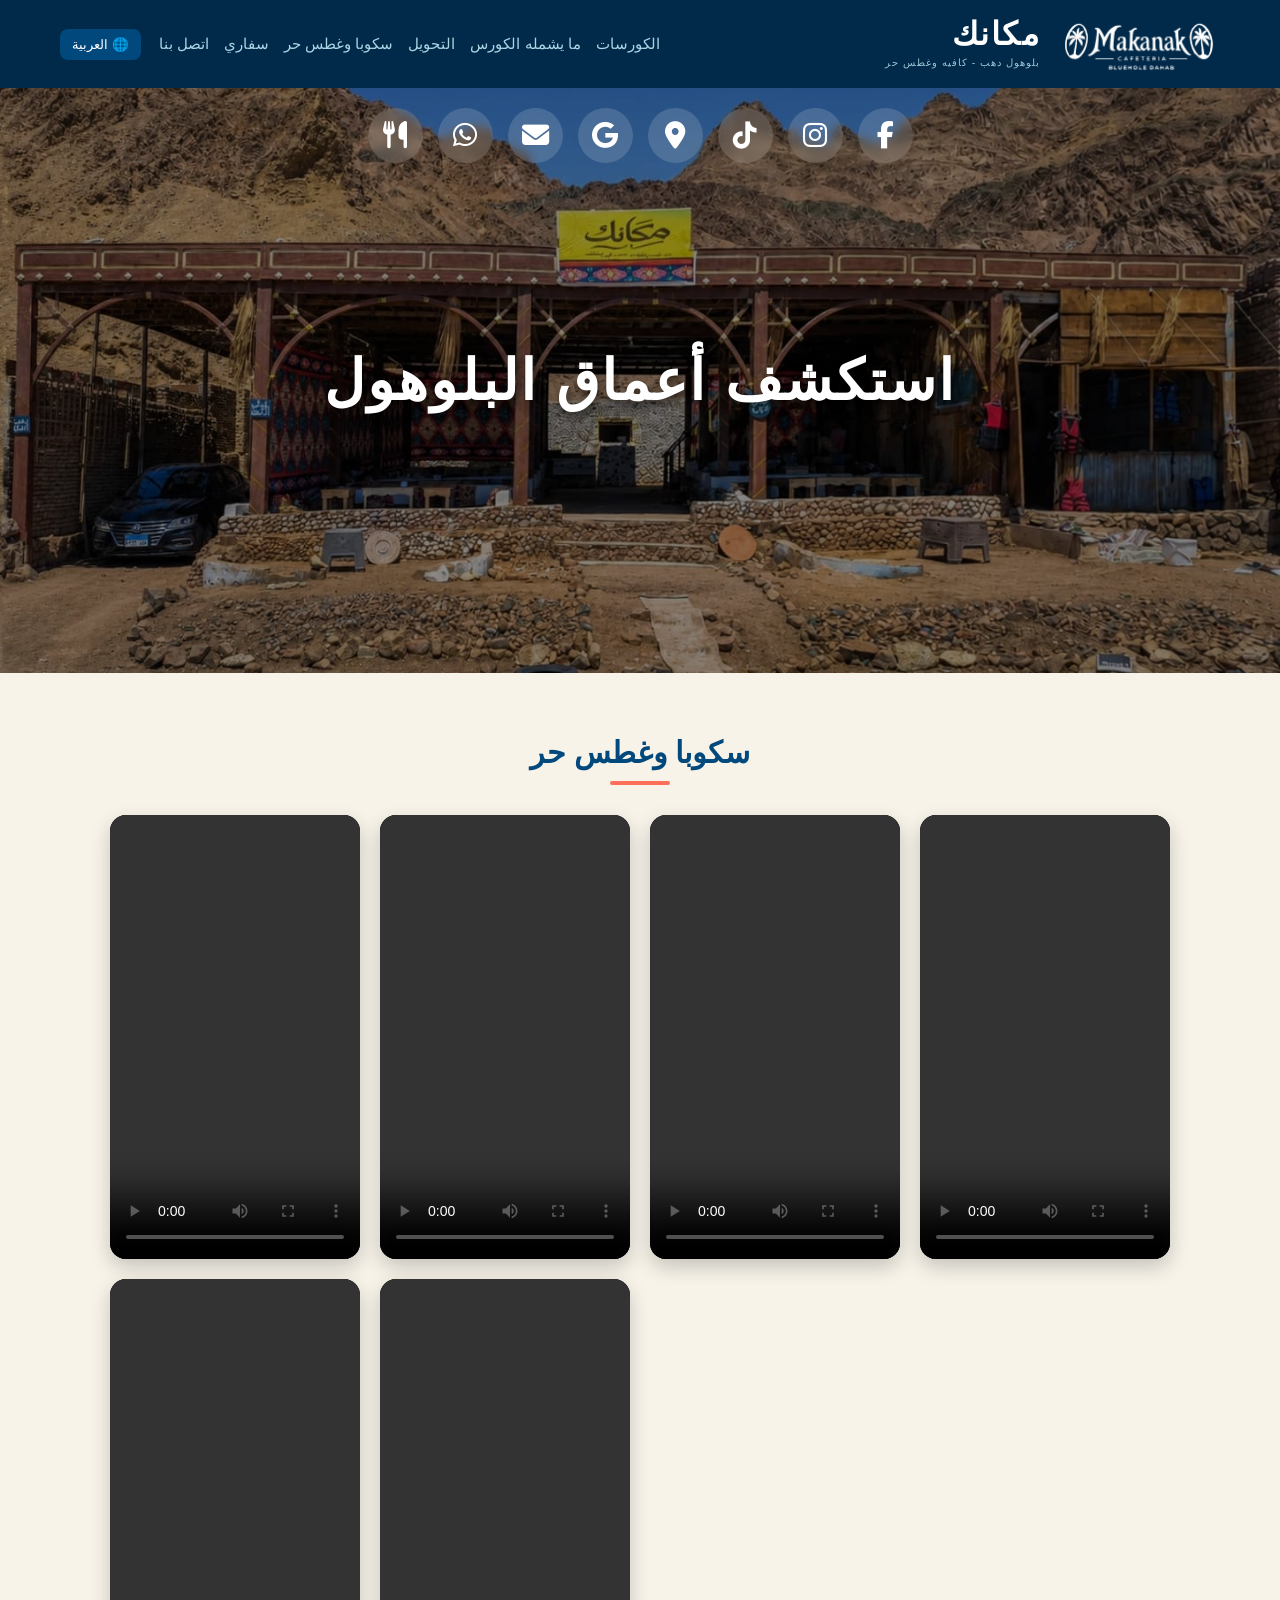
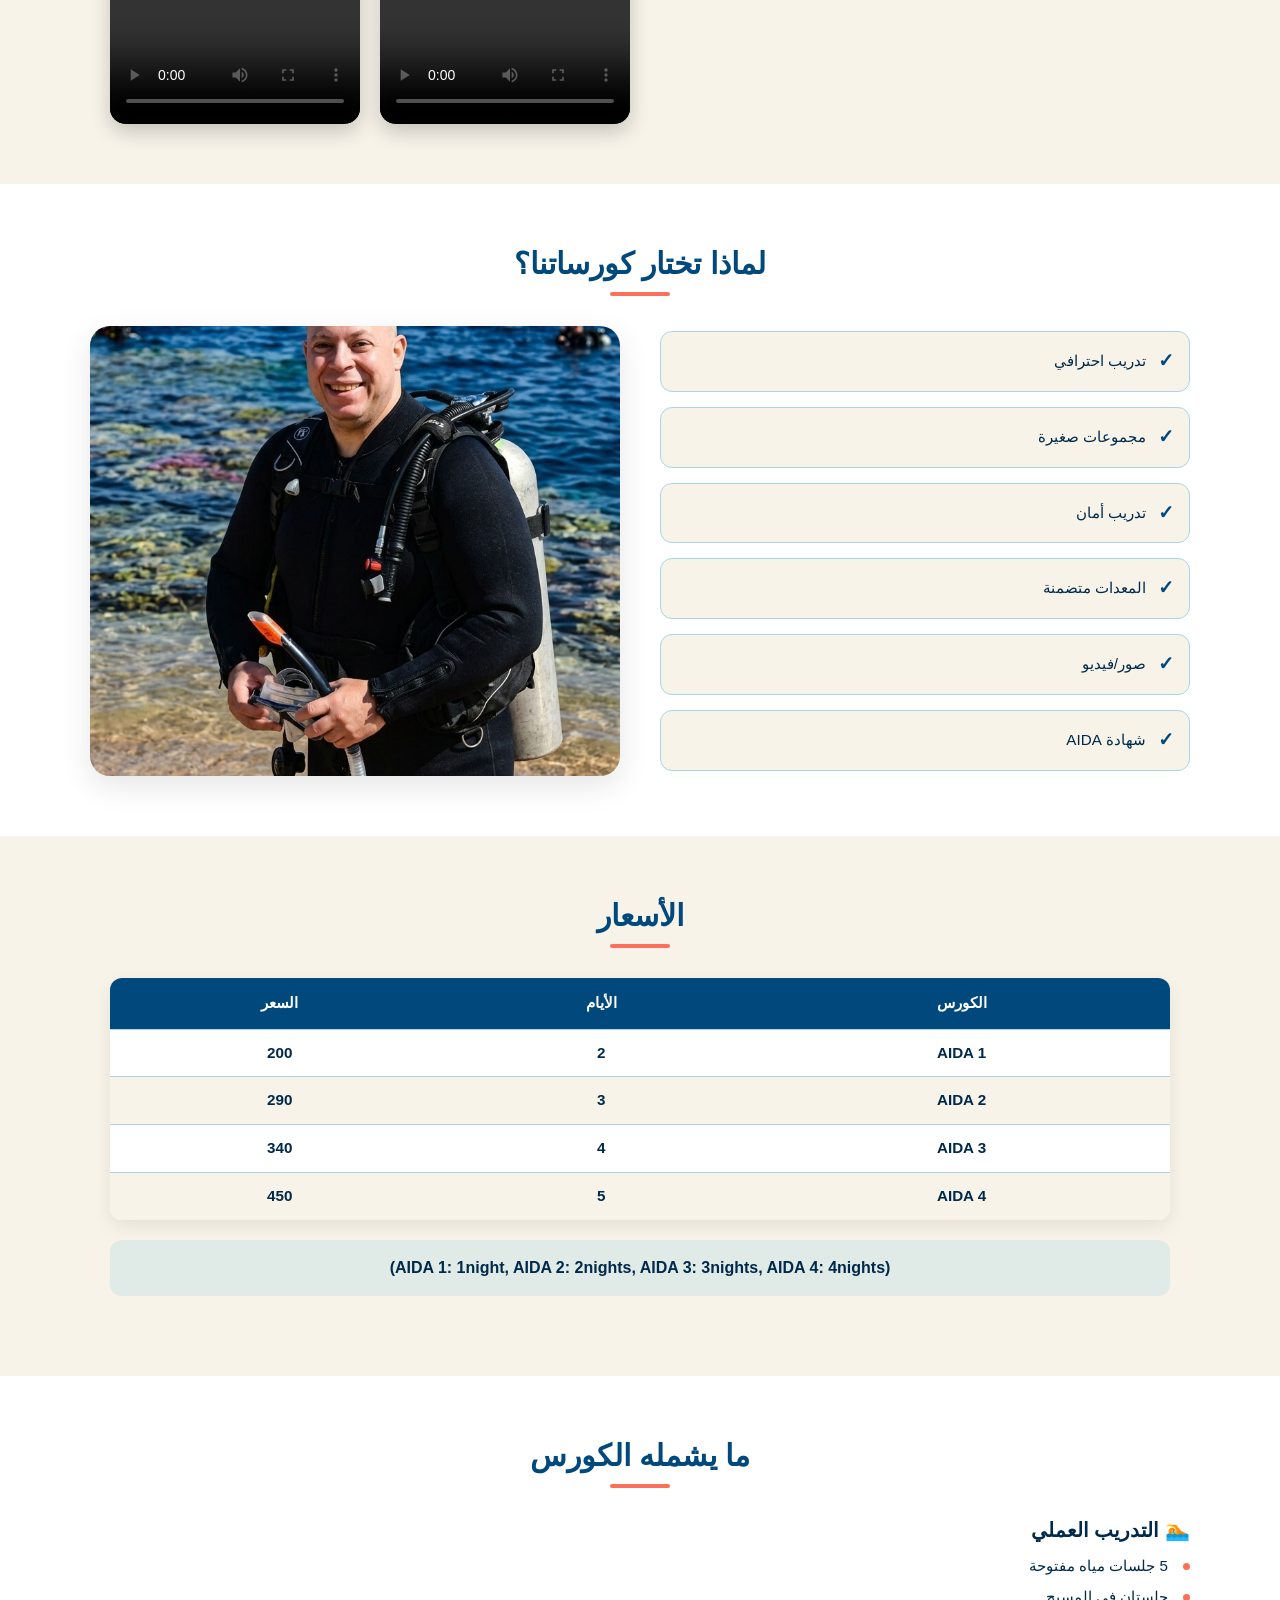
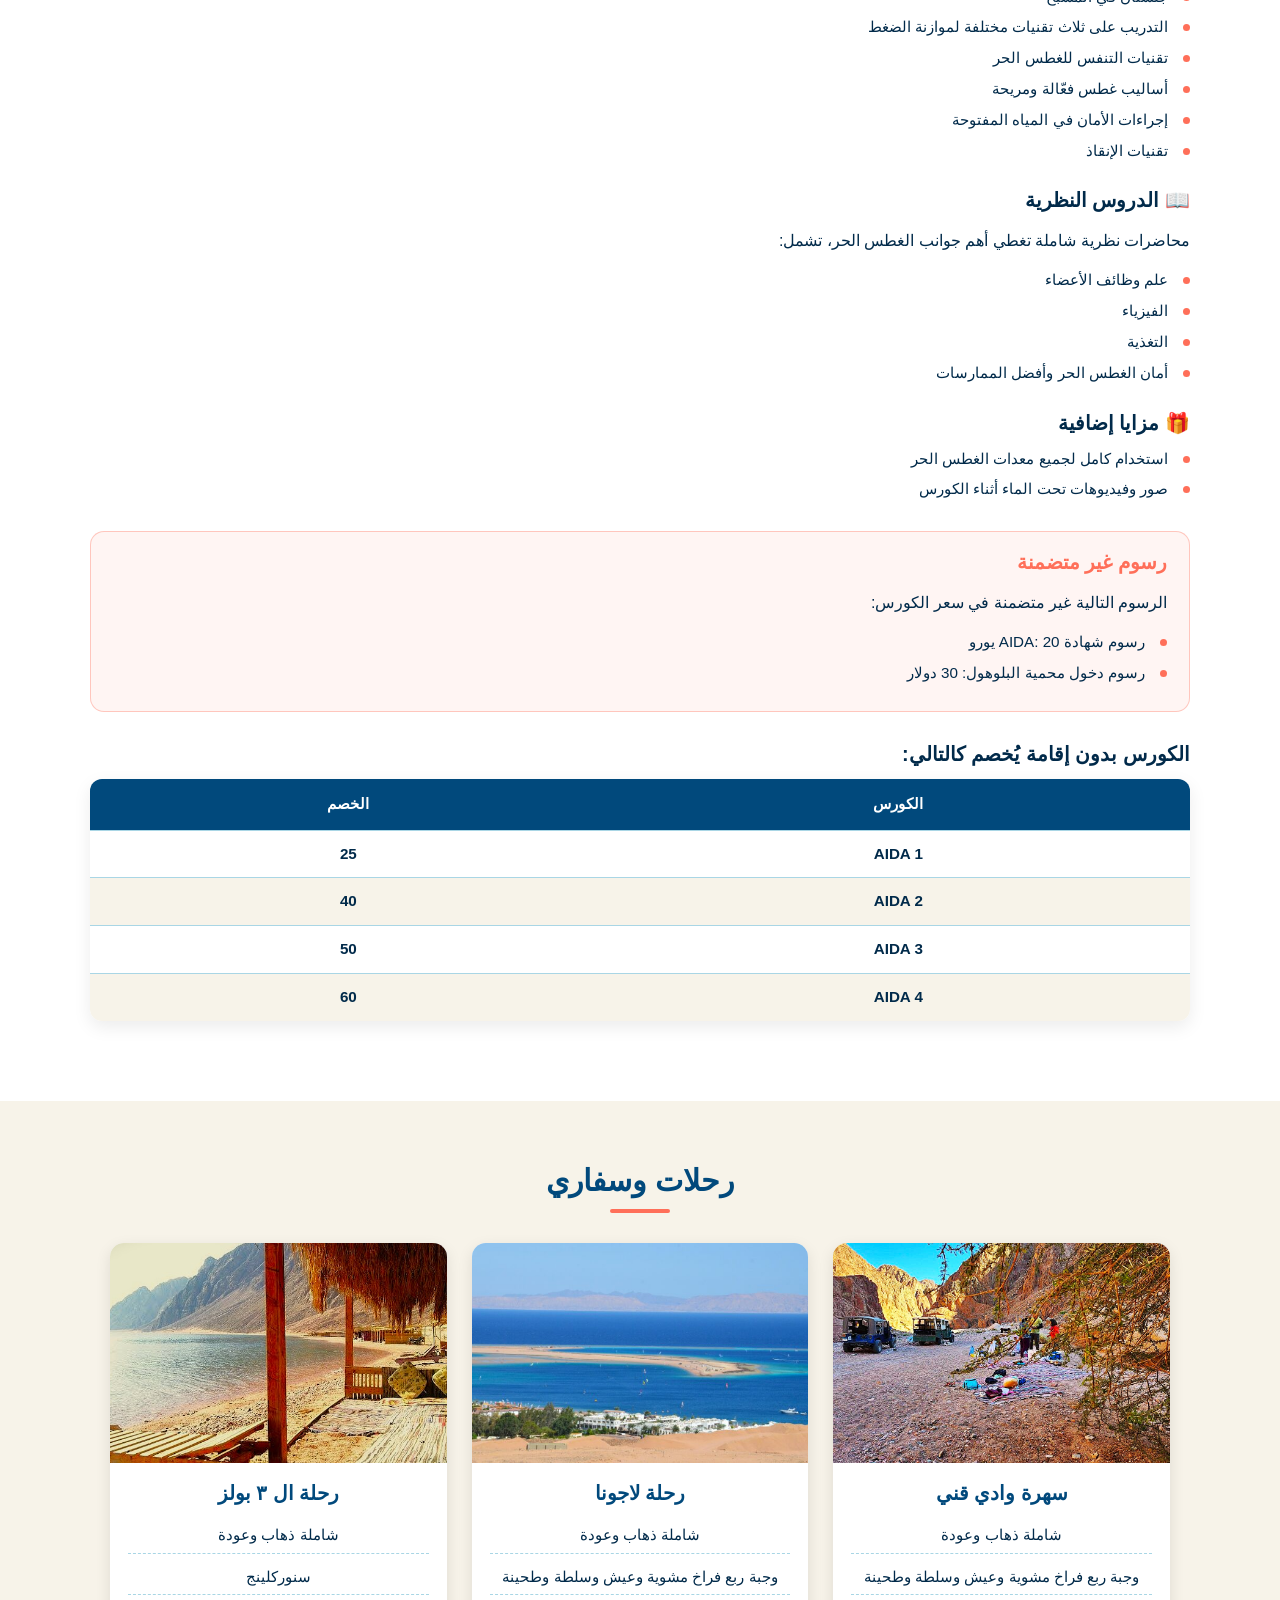
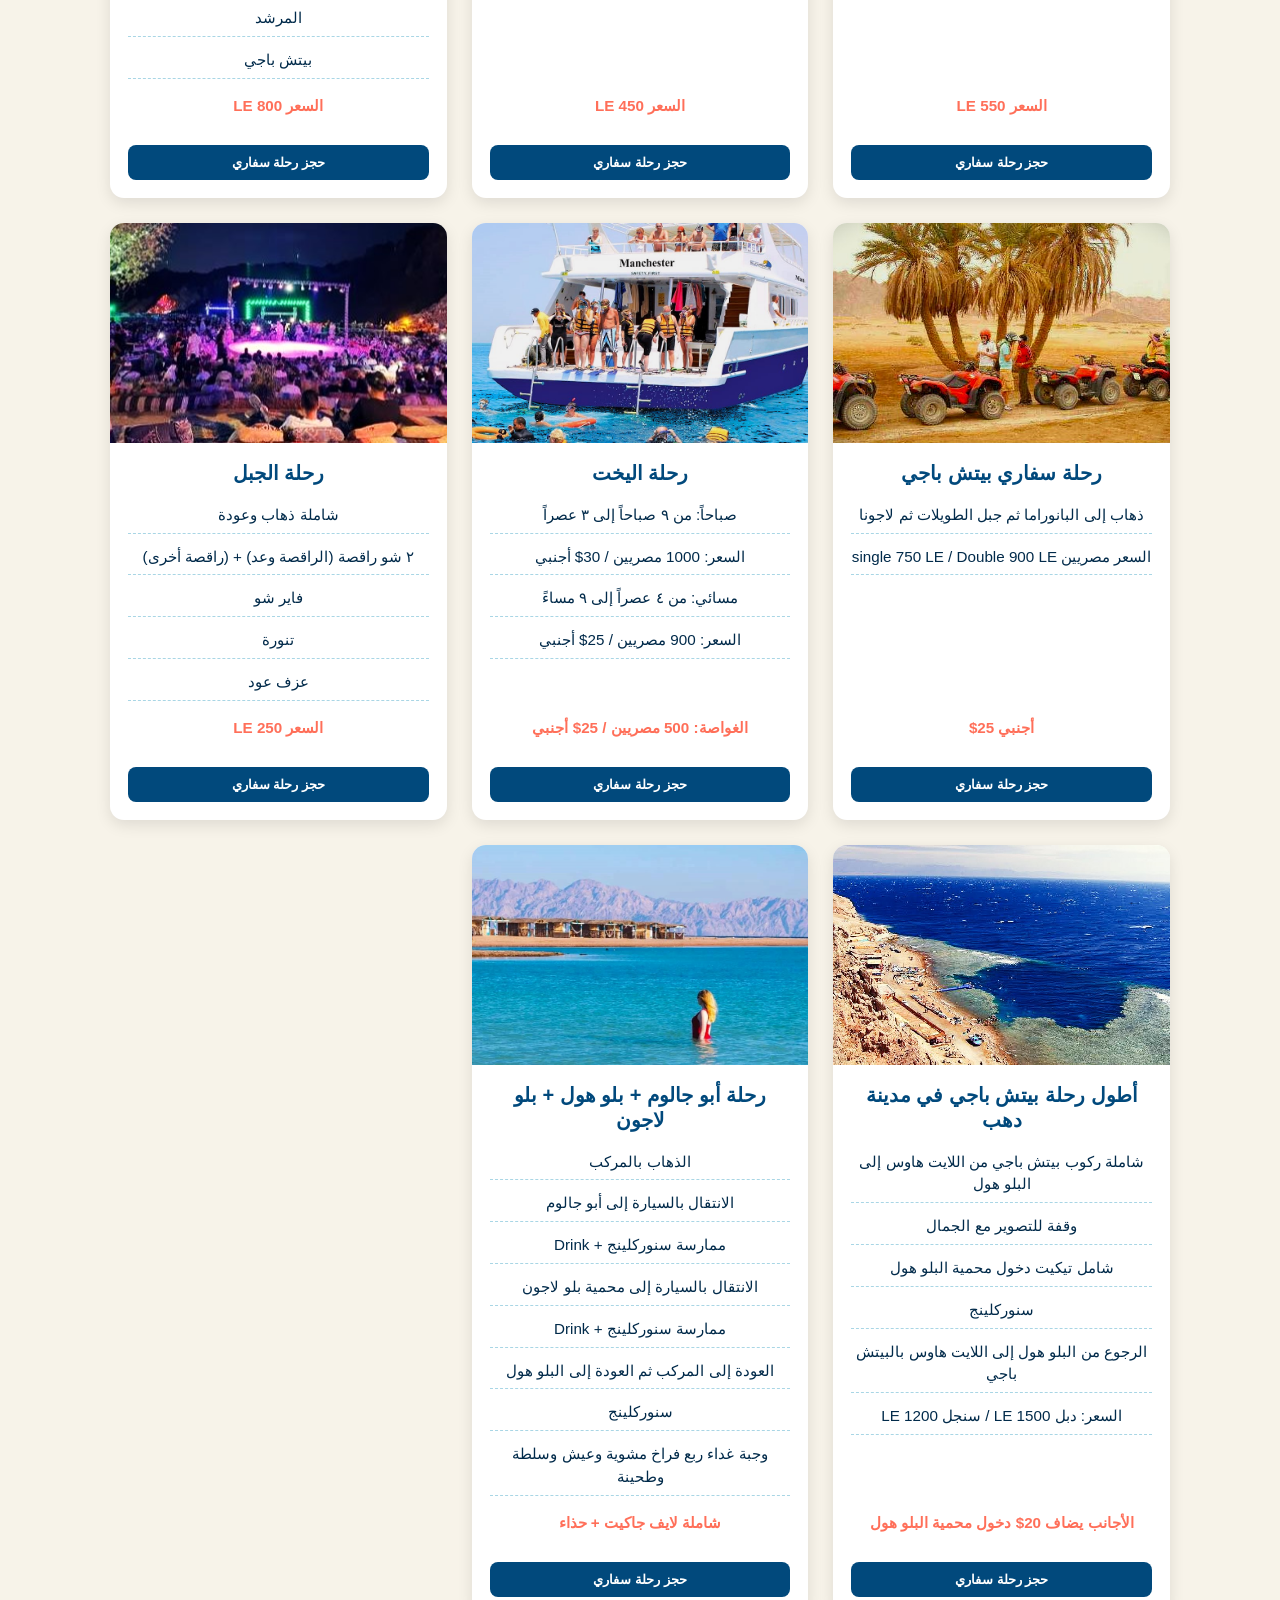
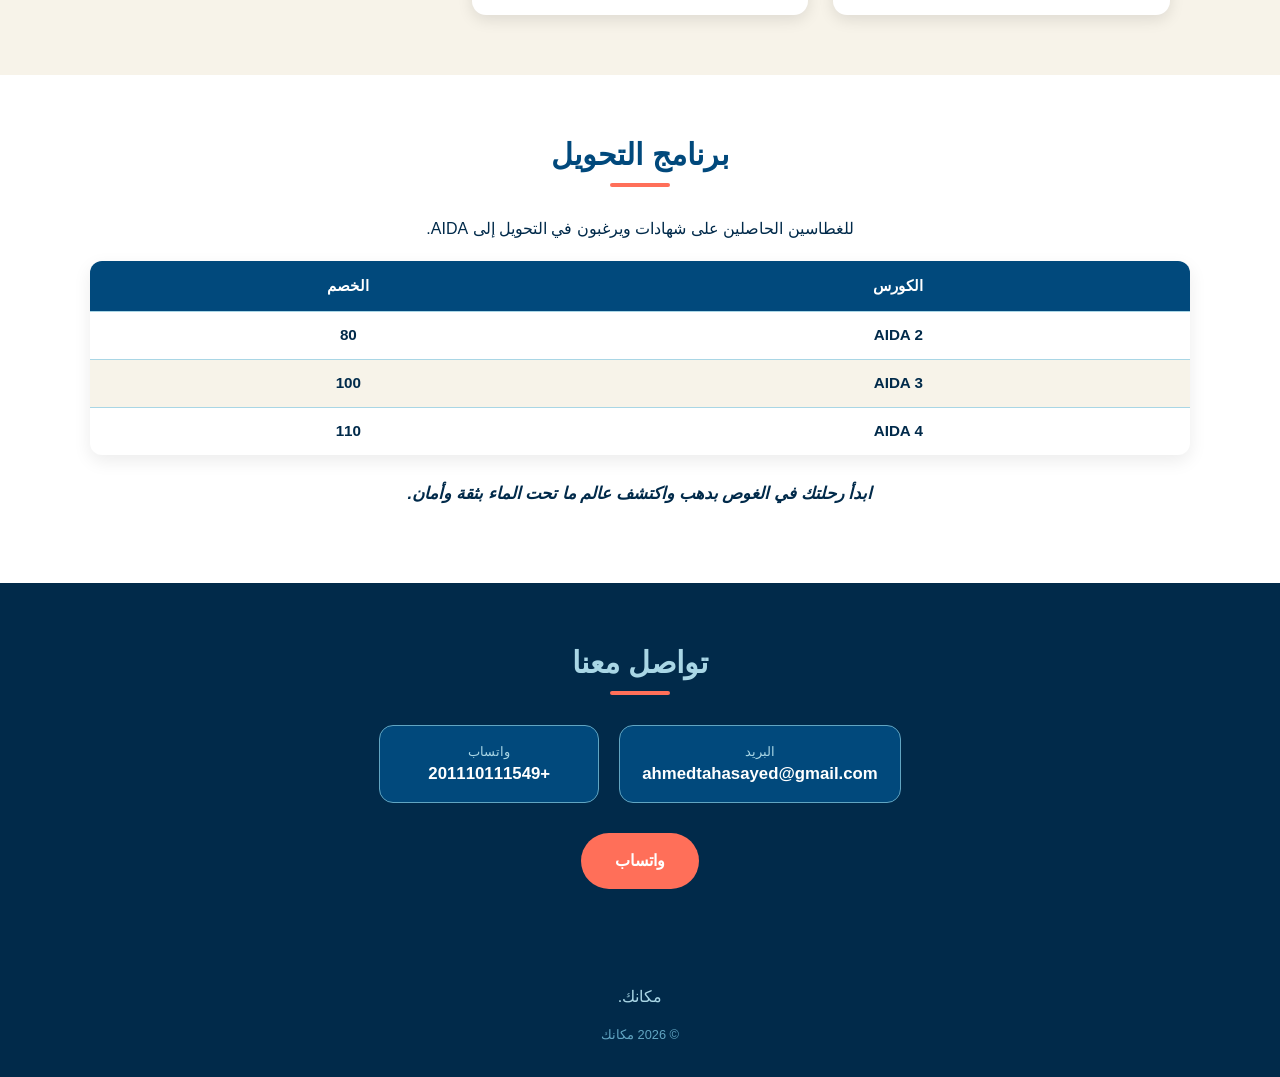
==== ar.html @ e279ab14 "Add files via upload" ====
<!DOCTYPE html>
<html lang="ar" dir="rtl">
<head>
<meta charset="UTF-8">
<meta name="viewport" content="width=device-width, initial-scale=1.0">
<title>مكانك | كورسات الغطس الحر</title>
<meta name="description" content="اكتشف مكانك في دهب: كافيه، مطعم، وكورسات غطس حر احترافية. رحلات سفاري، بلوهول، سنوركلينج، وأفضل الأنشطة في البحر الأحمر.">
<meta name="keywords" content="بلوهول, دهب, سفاري, رحلات, البحر الاحمر, السفر, مصر, البحر, الغوص, الغوص الحر, سنوركلينج, كافيه, مطعم, مكانك, محميه ابو جالوم, بلو لاجون, جبل الطويلات, شرم الشيخ, رحلات بحريه, يخت, محميات دهب, مطاعم دهب, خروجات دهب, السهر في دهب, الانشطه في دهب">
<link rel="canonical" href="https://www.planetdivers.com/ar.html">
<link rel="alternate" hreflang="en" href="https://www.planetdivers.com/index.html"><link rel="alternate" hreflang="ar" href="https://www.planetdivers.com/ar.html"><link rel="alternate" hreflang="ru" href="https://www.planetdivers.com/ru.html"><link rel="alternate" hreflang="it" href="https://www.planetdivers.com/it.html"><link rel="alternate" hreflang="fr" href="https://www.planetdivers.com/fr.html"><link rel="alternate" hreflang="de" href="https://www.planetdivers.com/de.html"><link rel="alternate" hreflang="zh-Hans" href="https://www.planetdivers.com/zh.html"><link rel="alternate" hreflang="es" href="https://www.planetdivers.com/es.html"><link rel="alternate" hreflang="x-default" href="https://www.planetdivers.com/index.html">
<link rel="stylesheet" href="https://cdnjs.cloudflare.com/ajax/libs/font-awesome/6.4.0/css/all.min.css">
<link rel="stylesheet" href="css/style.css">
</head>
<body>

<header class="site-header">
  <div class="header-inner">
    <a href="index.html" class="logo">
      <img src="images/logo-icon.png" alt="Logo" class="logo-icon">
      <div class="logo-text">
        <span class="logo-main">مكانك</span>
        <span class="logo-sub">بلوهول دهب - كافيه وغطس حر</span>
      </div>
    </a>
    <nav class="main-nav"><a href="#courses">الكورسات</a><a href="#includes">ما يشمله الكورس</a><a href="#crossover">التحويل</a><a href="#shorts">سكوبا وغطس حر</a><a href="#safari">سفاري</a><a href="#contact">اتصل بنا</a></nav>
    <div class="lang-switcher"><button class="lang-toggle" aria-label="Language" onclick="document.getElementById('langMenu').classList.toggle('open')">🌐 العربية</button><div class="lang-menu" id="langMenu"><a href="index.html" hreflang="en">English</a><a href="ar.html" class="active" hreflang="ar">العربية</a><a href="ru.html" hreflang="ru">Русский</a><a href="it.html" hreflang="it">Italiano</a><a href="fr.html" hreflang="fr">Français</a><a href="de.html" hreflang="de">Deutsch</a><a href="zh.html" hreflang="zh-Hans">中文</a><a href="es.html" hreflang="es">Español</a></div></div>
    <button class="mobile-toggle" aria-label="Menu" onclick="document.getElementById('mobileNav').classList.toggle('open')">☰</button>
  </div>
  <nav class="mobile-nav" id="mobileNav"><a href="#courses">الكورسات</a><a href="#includes">ما يشمله الكورس</a><a href="#crossover">التحويل</a><a href="#shorts">سكوبا وغطس حر</a><a href="#safari">سفاري</a><a href="#contact">اتصل بنا</a></nav>
</header>

<main>
  <section class="hero" id="home">
    
    <div class="social-hero">
      <a href="https://www.facebook.com/share/1BmH81bbUH/" target="_blank" class="tooltip-container" aria-label="Facebook">
        <i class="fab fa-facebook-f"></i>
        <span class="tooltip-text">فيسبوك</span>
      </a>
      <a href="https://www.instagram.com/atsmiabo?igsh=MXU1aW1ydHN0MGdsdg==" target="_blank" class="tooltip-container" aria-label="Instagram">
        <i class="fab fa-instagram"></i>
        <span class="tooltip-text">إنستجرام</span>
      </a>
      <a href="https://www.tiktok.com/@ahmedtaha5222?_r=1&_t=ZS-9883zJjl3cT" target="_blank" class="tooltip-container" aria-label="TikTok">
        <i class="fab fa-tiktok"></i>
        <span class="tooltip-text">تيك توك</span>
      </a>
      <a href="https://maps.app.goo.gl/YeLti1DH81tJYVQF9?g_st=aw" target="_blank" class="tooltip-container" aria-label="Location">
        <i class="fas fa-map-marker-alt"></i>
        <span class="tooltip-text">الموقع</span>
      </a>
      <a href="https://share.google/L3e6XGfntB44pETMQ" target="_blank" class="tooltip-container" aria-label="Google">
        <i class="fab fa-google"></i>
        <span class="tooltip-text">جوجل</span>
      </a>
      <a href="mailto:ahmedtahasayed@gmail.com" class="tooltip-container" aria-label="Email">
        <i class="fas fa-envelope"></i>
        <span class="tooltip-text">بريد إلكتروني</span>
      </a>
      <a href="https://wa.me/201110111549" target="_blank" class="tooltip-container" aria-label="WhatsApp">
        <i class="fab fa-whatsapp"></i>
        <span class="tooltip-text">واتساب</span>
      </a>
      <a href="#" onclick="openMenuLightbox(event)" class="tooltip-container menu-icon-btn" aria-label="Menu">
        <i class="fas fa-utensils"></i>
        <span class="tooltip-text">منيو الطعام والمشروبات</span>
      </a>
    </div>
    

    <div class="hero-slideshow">
      <div class="slide slide-1 active" style="background-image: url('images/hero-slide1.jpg');"><div class="slide-text"><h1>استكشف أعماق البلوهول</h1></div></div><div class="slide slide-2" style="background-image: url('images/hero-slide2.jpg');"><div class="slide-text"><h1>تحكم في أنفاسك</h1></div></div><div class="slide slide-3" style="background-image: url('images/hero-slide3.jpg');"><div class="slide-text"><h1>غُص مع المحترفين</h1></div></div><div class="slide slide-4" style="background-image: url('images/hero-slide4.jpg');"><div class="slide-text"><h1>استرخِ في الكافيه الخاص بنا</h1></div></div><div class="slide slide-5" style="background-image: url('images/hero-slide5.jpg');"><div class="slide-text"><h1>اكتشف سحر البحر الأحمر</h1></div></div><div class="slide slide-6" style="background-image: url('images/hero-slide6.jpg');"><div class="slide-text"><h1>تجربة لا تُنسى</h1></div></div><div class="slide slide-7" style="background-image: url('images/hero-slide7.jpg');"><div class="slide-text"><h1>مدربون خبراء</h1></div></div><div class="slide slide-8" style="background-image: url('images/hero-slide8.jpg');"><div class="slide-text"><h1>انضم إلى مجتمع الغواصين</h1></div></div>
    </div>
  </section>

  <section class="section" id="shorts">
    <h2>سكوبا وغطس حر</h2>
    <div class="shorts-grid"><div class="short-card"><video src="images/short-1.mp4" preload="metadata" controls playsinline></video></div><div class="short-card"><video src="images/short-2.mp4" preload="metadata" controls playsinline></video></div><div class="short-card"><video src="images/short-3.mp4" preload="metadata" controls playsinline></video></div><div class="short-card"><video src="images/short-4.mp4" preload="metadata" controls playsinline></video></div><div class="short-card"><video src="images/short-5.mp4" preload="metadata" controls playsinline></video></div><div class="short-card"><video src="images/short-6.mp4" preload="metadata" controls playsinline></video></div></div>
  </section>

  <section class="section alt" id="why">
    <h2>لماذا تختار كورساتنا؟</h2>
    <div class="why-container">
       <div class="why-content">
          <div class="why-grid"><div class="why-card"><span class="check">✓</span><p>تدريب احترافي</p></div><div class="why-card"><span class="check">✓</span><p>مجموعات صغيرة</p></div><div class="why-card"><span class="check">✓</span><p>تدريب أمان</p></div><div class="why-card"><span class="check">✓</span><p>المعدات متضمنة</p></div><div class="why-card"><span class="check">✓</span><p>صور/فيديو</p></div><div class="why-card"><span class="check">✓</span><p>شهادة AIDA</p></div></div>
       </div>
       <div class="why-image-wrapper">
          <img src="images/why-divers.png" alt="Diving Professionals">
       </div>
    </div>
  </section>

  <section class="section" id="courses">
    <h2>الأسعار</h2>
    <table class="price-table"><thead><tr><th>الكورس</th><th>الأيام</th><th>السعر</th></tr></thead><tbody><tr><td>AIDA 1</td><td>2</td><td>200</td></tr><tr><td>AIDA 2</td><td>3</td><td>290</td></tr><tr><td>AIDA 3</td><td>4</td><td>340</td></tr><tr><td>AIDA 4</td><td>5</td><td>450</td></tr></tbody></table>
    <p class="note-box">(AIDA 1: 1night, AIDA 2: 2nights, AIDA 3: 3nights, AIDA 4: 4nights)</p>
  </section>

  <section class="section alt" id="includes">
    <h2>ما يشمله الكورس</h2>

    <h3>🏊 التدريب العملي</h3>
    <ul class="bullets"><li>5 جلسات مياه مفتوحة</li><li>جلستان في المسبح</li><li>التدريب على ثلاث تقنيات مختلفة لموازنة الضغط</li><li>تقنيات التنفس للغطس الحر</li><li>أساليب غطس فعّالة ومريحة</li><li>إجراءات الأمان في المياه المفتوحة</li><li>تقنيات الإنقاذ</li></ul>

    <h3>📖 الدروس النظرية</h3>
    <p>محاضرات نظرية شاملة تغطي أهم جوانب الغطس الحر، تشمل:</p>
    <ul class="bullets"><li>علم وظائف الأعضاء</li><li>الفيزياء</li><li>التغذية</li><li>أمان الغطس الحر وأفضل الممارسات</li></ul>

    <h3>🎁 مزايا إضافية</h3>
    <ul class="bullets"><li>استخدام كامل لجميع معدات الغطس الحر</li><li>صور وفيديوهات تحت الماء أثناء الكورس</li></ul>

    <div class="excluded-box">
      <h3>رسوم غير متضمنة</h3>
      <p>الرسوم التالية غير متضمنة في سعر الكورس:</p>
      <ul class="bullets"><li>رسوم شهادة AIDA: 20 يورو</li><li>رسوم دخول محمية البلوهول: 30 دولار</li></ul>
    </div>

    <h3>الكورس بدون إقامة يُخصم كالتالي:</h3>
    <table class="price-table"><thead><tr><th>الكورس</th><th>الخصم</th></tr></thead><tbody><tr><td>AIDA 1</td><td>25</td></tr><tr><td>AIDA 2</td><td>40</td></tr><tr><td>AIDA 3</td><td>50</td></tr><tr><td>AIDA 4</td><td>60</td></tr></tbody></table>
  </section>

  <section class="section" id="safari">
    <h2>رحلات وسفاري</h2>
    <div class="safari-grid">
        <div class="safari-card" onclick="openBooking('سهرة وادي قني')">
          <img src="images/safari-1.jpg" alt="سهرة وادي قني">
          <div class="safari-info">
            <h3>سهرة وادي قني</h3>
            <p>شاملة ذهاب وعودة</p><p>وجبة ربع فراخ مشوية وعيش وسلطة وطحينة</p><p>السعر 550 LE</p>
            <button class="book-now-btn">حجز رحلة سفاري</button>
          </div>
        </div>
        
        <div class="safari-card" onclick="openBooking('رحلة لاجونا')">
          <img src="images/safari-2.jpg" alt="رحلة لاجونا">
          <div class="safari-info">
            <h3>رحلة لاجونا</h3>
            <p>شاملة ذهاب وعودة</p><p>وجبة ربع فراخ مشوية وعيش وسلطة وطحينة</p><p>السعر 450 LE</p>
            <button class="book-now-btn">حجز رحلة سفاري</button>
          </div>
        </div>
        
        <div class="safari-card" onclick="openBooking('رحلة ال ٣ بولز')">
          <img src="images/safari-3.jpg" alt="رحلة ال ٣ بولز">
          <div class="safari-info">
            <h3>رحلة ال ٣ بولز</h3>
            <p>شاملة ذهاب وعودة</p><p>سنوركلينج</p><p>المرشد</p><p>بيتش باجي</p><p>السعر 800 LE</p>
            <button class="book-now-btn">حجز رحلة سفاري</button>
          </div>
        </div>
        
        <div class="safari-card" onclick="openBooking('رحلة سفاري بيتش باجي')">
          <img src="images/safari-4.jpg" alt="رحلة سفاري بيتش باجي">
          <div class="safari-info">
            <h3>رحلة سفاري بيتش باجي</h3>
            <p>ذهاب إلى البانوراما ثم جبل الطويلات ثم لاجونا</p><p>السعر مصريين single 750 LE / Double 900 LE</p><p>أجنبي 25$</p>
            <button class="book-now-btn">حجز رحلة سفاري</button>
          </div>
        </div>
        
        <div class="safari-card" onclick="openBooking('رحلة اليخت')">
          <img src="images/safari-5.jpg" alt="رحلة اليخت">
          <div class="safari-info">
            <h3>رحلة اليخت</h3>
            <p>صباحاً: من ٩ صباحاً إلى ٣ عصراً</p><p>السعر: 1000 مصريين / 30$ أجنبي</p><p>مسائي: من ٤ عصراً إلى ٩ مساءً</p><p>السعر: 900 مصريين / 25$ أجنبي</p><p>الغواصة: 500 مصريين / 25$ أجنبي</p>
            <button class="book-now-btn">حجز رحلة سفاري</button>
          </div>
        </div>
        
        <div class="safari-card" onclick="openBooking('رحلة الجبل')">
          <img src="images/safari-6.jpg" alt="رحلة الجبل">
          <div class="safari-info">
            <h3>رحلة الجبل</h3>
            <p>شاملة ذهاب وعودة</p><p>٢ شو راقصة (الراقصة وعد) + (راقصة أخرى)</p><p>فاير شو</p><p>تنورة</p><p>عزف عود</p><p>السعر 250 LE</p>
            <button class="book-now-btn">حجز رحلة سفاري</button>
          </div>
        </div>
        
        <div class="safari-card" onclick="openBooking('أطول رحلة بيتش باجي في مدينة دهب')">
          <img src="images/safari-7.jpg" alt="أطول رحلة بيتش باجي في مدينة دهب">
          <div class="safari-info">
            <h3>أطول رحلة بيتش باجي في مدينة دهب</h3>
            <p>شاملة ركوب بيتش باجي من اللايت هاوس إلى البلو هول</p><p>وقفة للتصوير مع الجمال</p><p>شامل تيكيت دخول محمية البلو هول</p><p>سنوركلينج</p><p>الرجوع من البلو هول إلى اللايت هاوس بالبيتش باجي</p><p>السعر: دبل 1500 LE / سنجل 1200 LE</p><p>الأجانب يضاف 20$ دخول محمية البلو هول</p>
            <button class="book-now-btn">حجز رحلة سفاري</button>
          </div>
        </div>
        
        <div class="safari-card" onclick="openBooking('رحلة أبو جالوم + بلو هول + بلو لاجون')">
          <img src="images/safari-8.jpg" alt="رحلة أبو جالوم + بلو هول + بلو لاجون">
          <div class="safari-info">
            <h3>رحلة أبو جالوم + بلو هول + بلو لاجون</h3>
            <p>الذهاب بالمركب</p><p>الانتقال بالسيارة إلى أبو جالوم</p><p>ممارسة سنوركلينج + Drink</p><p>الانتقال بالسيارة إلى محمية بلو لاجون</p><p>ممارسة سنوركلينج + Drink</p><p>العودة إلى المركب ثم العودة إلى البلو هول</p><p>سنوركلينج</p><p>وجبة غداء ربع فراخ مشوية وعيش وسلطة وطحينة</p><p>شاملة لايف جاكيت + حذاء</p>
            <button class="book-now-btn">حجز رحلة سفاري</button>
          </div>
        </div>
        </div>
  </section>

  <section class="section alt" id="crossover">
    <h2>برنامج التحويل</h2>
    <p class="center-text">للغطاسين الحاصلين على شهادات ويرغبون في التحويل إلى AIDA.</p>
    <table class="price-table"><thead><tr><th>الكورس</th><th>الخصم</th></tr></thead><tbody><tr><td>AIDA 2</td><td>80</td></tr><tr><td>AIDA 3</td><td>100</td></tr><tr><td>AIDA 4</td><td>110</td></tr></tbody></table>
    <p class="closing-line">ابدأ رحلتك في الغوص بدهب واكتشف عالم ما تحت الماء بثقة وأمان.</p>
  </section>

  <section class="section contact" id="contact">
    <h2>تواصل معنا</h2>
    <div class="contact-grid">
      <a class="contact-chip" href="mailto:ahmedtahasayed@gmail.com">
        <span class="chip-label">البريد</span>
        <span class="chip-value">ahmedtahasayed@gmail.com</span>
      </a>
      <a class="contact-chip" href="https://wa.me/201110111549" target="_blank">
        <span class="chip-label">واتساب</span>
        <span class="chip-value">+201110111549</span>
      </a>
    </div>
    <a class="btn-cta" href="https://wa.me/201110111549" target="_blank">واتساب</a>
  </section>
</main>

<footer class="site-footer">
  <p>مكانك.</p>
  <p class="copyright">© <span id="year"></span> مكانك</p>
</footer>


    <div id="menuLightbox" class="lightbox">
      <span class="close-lightbox" onclick="closeMenuLightbox()">×</span>
      <div class="lightbox-content">
        <a class="lightbox-prev" onclick="changeMenuImage(-1)">❮</a>
        <img id="lightboxImg" src="images/menu1.jpg" alt="Menu">
        <a class="lightbox-next" onclick="changeMenuImage(1)">❯</a>
      </div>
    </div>
    

<div id="bookingModal" class="lightbox">
  <div class="lightbox-content booking-modal-content">
    <span class="close-lightbox" onclick="closeBooking()">×</span>
    <h2 id="bookingTripTitle">حجز رحلة سفاري</h2>

    <form action="YOUR_EMAIL_LINK" method="POST" class="booking-form">
      <input type="hidden" name="Trip_Name" id="tripNameInput">

      <label>تاريخ الرحلة:</label>
      <input type="date" name="Date" required>

      <label>الاسم بالكامل:</label>
      <input type="text" name="Full_Name" required>

      <label>رقم الهاتف:</label>
      <input type="tel" name="Phone_Number" required>

      <label>رقم الواتساب:</label>
      <input type="tel" name="WhatsApp_Number" required>

      <button type="button" class="instapay-btn" onclick="copyInstaPay('ahmed.taha.sayed@instapay')">
        <i class="fas fa-wallet"></i> الدفع عبر إنستاباي
      </button>

      <button type="submit" class="btn-cta submit-btn">تم (تأكيد الحجز)</button>
    </form>
  </div>
</div>

<div id="toastMessage" class="toast-msg">تم نسخ عنوان إنستاباي بنجاح!</div>

<audio id="bgMusic" src="images/bg-music.mp3" loop preload="auto"></audio>

<script src="js/script.js"></script>
<script>
  document.addEventListener("DOMContentLoaded", function() {
      var audio = document.getElementById("bgMusic");
      if(audio) {
          audio.volume = 0.15;
          var playPromise = audio.play();
          if (playPromise !== undefined) {
              playPromise.catch(function(error) {
                  var startAudio = function() {
                      audio.play();
                      document.removeEventListener('click', startAudio);
                      document.removeEventListener('scroll', startAudio);
                      document.removeEventListener('touchstart', startAudio);
                  };
                  document.addEventListener('click', startAudio);
                  document.addEventListener('scroll', startAudio);
                  document.addEventListener('touchstart', startAudio);
              });
          }
      }
  });
</script>

</body>
</html>
---- css/style.css ----
:root {
  --deep-blue: #012a4a;
  --ocean-blue: #01497c;
  --mid-blue: #2a6f97;
  --aqua: #61a5c2;
  --pale-aqua: #a9d6e5;
  --coral: #ff6f59;
  --sand: #f7f3e9;
  --white: #ffffff;
}

* { box-sizing: border-box; }

body {
  margin: 0;
  font-family: "Segoe UI", Tahoma, Geneva, Verdana, sans-serif;
  background: var(--sand);
  color: var(--deep-blue);
  line-height: 1.5;
}

html[dir="rtl"] body { font-family: "Segoe UI", Tahoma, "Noto Sans Arabic", sans-serif; }
img { max-width: 100%; display: block; }
h1, h2, h3 { line-height: 1.25; margin: 0 0 12px; }
h2 { font-size: 1.9rem; text-align: center; color: var(--ocean-blue); margin-bottom: 6px; }
h2::after { content: ""; display: block; width: 60px; height: 4px; background: var(--coral); margin: 10px auto 30px; border-radius: 2px; }
h3 { font-size: 1.25rem; margin-top: 26px; }
a { color: inherit; text-decoration: none; }

/* ---------------- HEADER & LOGO ---------------- */
.site-header { background: var(--deep-blue); position: sticky; top: 0; z-index: 100; }
.header-inner { max-width: 1200px; margin: 0 auto; display: flex; align-items: center; gap: 18px; padding: 14px 20px; }

.logo {
  color: var(--white);
  display: flex;
  align-items: center;
  gap: 15px;
  text-decoration: none;
}
.logo-icon { height: 60px; width: auto; object-fit: contain; }
.logo-text { display: flex; flex-direction: column; justify-content: center; align-items: flex-start; }

.logo-main {
  font-weight: 900;
  font-size: 2rem;
  line-height: 1;
  letter-spacing: 1.5px;
  white-space: nowrap;
}
.logo-sub {
  font-weight: 300;
  font-size: 0.65rem;
  color: var(--pale-aqua);
  margin-top: 5px;
  letter-spacing: 1px;
  white-space: nowrap;
  opacity: 0.9;
}

.main-nav { display: none; gap: 15px; margin-inline-start: auto; }
.main-nav a { color: var(--pale-aqua); font-size: 0.95rem; }
.main-nav a:hover { color: var(--white); }

@media (min-width: 900px) { .main-nav { display: flex; } .mobile-toggle { display: none !important; } }
.mobile-toggle { background: none; border: none; color: var(--white); font-size: 1.4rem; cursor: pointer; margin-inline-start: auto; }
.mobile-nav { display: none; flex-direction: column; background: var(--ocean-blue); padding: 10px 20px; }
.mobile-nav.open { display: flex; }
.mobile-nav a { color: var(--pale-aqua); padding: 10px 0; border-bottom: 1px solid rgba(255,255,255,0.08); }

@media (max-width: 600px) {
  .logo { gap: 10px; }
  .logo-icon { height: 45px; }
  .logo-main { font-size: 1.4rem; }
  .logo-sub { font-size: 0.55rem; white-space: normal; line-height: 1.3; }
}

/* Language switcher */
.lang-switcher { position: relative; }
.lang-toggle { background: var(--ocean-blue); color: var(--white); border: none; padding: 8px 12px; border-radius: 8px; cursor: pointer; }
.lang-menu { display: none; position: absolute; top: 110%; inset-inline-end: 0; background: var(--white); border-radius: 10px; box-shadow: 0 8px 24px rgba(0,0,0,0.18); min-width: 150px; overflow: hidden;}
.lang-menu.open { display: block; }
.lang-menu a { display: block; padding: 10px 16px; color: var(--deep-blue); font-size: 0.9rem; }
.lang-menu a:hover { background: var(--sand); }
.lang-menu a.active { font-weight: 700; color: var(--ocean-blue); }

/* ---------------- HERO SLIDESHOW ---------------- */
.hero { position: relative; height: 65vh; min-height: 400px; overflow: hidden; background: var(--deep-blue); }
.hero-slideshow { position: absolute; top: 0; left: 0; width: 100%; height: 100%; }
.slide { position: absolute; top: 0; left: 0; width: 100%; height: 100%; background-size: cover; background-position: center; opacity: 0; transition: opacity 1.5s ease-in-out; }
.slide.active { opacity: 1; z-index: 2; }
.slide::after { content: ''; position: absolute; top: 0; left: 0; width: 100%; height: 100%; background: rgba(0, 0, 0, 0.45); }
.slide-text { position: absolute; top: 50%; left: 50%; transform: translate(-50%, -50%); z-index: 3; width: 90%; text-align: center; }
.slide-text h1 { color: var(--white); font-size: 3.5rem; font-weight: 800; text-transform: uppercase; letter-spacing: 2px; text-shadow: 2px 4px 10px rgba(0,0,0,0.6); margin: 0; }
@media (max-width: 768px) { .slide-text h1 { font-size: 2.2rem; } }

/* ---------------- SOCIAL ICONS & TOOLTIPS ---------------- */
.social-hero { position: absolute; top: 20px; left: 0; width: 100%; display: flex; justify-content: center; gap: 15px; z-index: 10; flex-wrap: wrap;}
.social-hero a { background: rgba(255, 255, 255, 0.15); color: var(--white); width: 55px; height: 55px; border-radius: 50%; display: flex; align-items: center; justify-content: center; font-size: 1.7rem; backdrop-filter: blur(5px); transition: background 0.3s, transform 0.3s; text-decoration: none;}
.social-hero a:hover { background: var(--coral); transform: translateY(-3px); }

.tooltip-container { position: relative; }
.tooltip-container .tooltip-text {
  visibility: hidden;
  background-color: rgba(0, 0, 0, 0.85);
  color: #fff;
  text-align: center;
  padding: 6px 10px;
  border-radius: 6px;
  position: absolute;
  z-index: 100;
  bottom: -40px;
  left: 50%;
  transform: translateX(-50%);
  white-space: nowrap;
  font-size: 0.85rem;
  font-family: "Segoe UI", sans-serif;
  opacity: 0;
  transition: opacity 0.3s;
  pointer-events: none;
}
.tooltip-container:hover .tooltip-text,
.tooltip-container:active .tooltip-text {
  visibility: visible;
  opacity: 1;
}

/* ---------------- LIGHTBOX (Menu & Booking Modal) ---------------- */
.lightbox {
  display: none;
  position: fixed;
  z-index: 9999;
  left: 0;
  top: 0;
  width: 100%;
  height: 100%;
  background-color: rgba(0, 0, 0, 0.9);
  align-items: center;
  justify-content: center;
}
.lightbox-content {
  position: relative;
  max-width: 90%;
  max-height: 90%;
  display: flex;
  align-items: center;
  justify-content: center;
}
.lightbox-content img {
  max-width: 100%;
  max-height: 85vh;
  border-radius: 8px;
  box-shadow: 0 4px 15px rgba(0,0,0,0.5);
}
.close-lightbox {
  position: absolute;
  top: 10px;
  right: 20px;
  color: #a3a3a3;
  font-size: 40px;
  font-weight: bold;
  cursor: pointer;
  z-index: 10000;
  transition: 0.3s;
}
.close-lightbox:hover { color: var(--coral); }

.lightbox-prev, .lightbox-next {
  cursor: pointer;
  position: absolute;
  top: 50%;
  width: auto;
  padding: 16px;
  margin-top: -22px;
  color: white;
  font-weight: bold;
  font-size: 24px;
  transition: 0.6s ease;
  border-radius: 0 3px 3px 0;
  user-select: none;
  background-color: rgba(0,0,0,0.4);
}
.lightbox-prev { left: -10px; border-radius: 3px 0 0 3px; }
.lightbox-next { right: -10px; border-radius: 0 3px 3px 0; }
.lightbox-prev:hover, .lightbox-next:hover { background-color: rgba(0,0,0,0.8); }

@media (min-width: 768px) {
  .lightbox-prev { left: -50px; }
  .lightbox-next { right: -50px; }
}

/* ---------------- SECTIONS ---------------- */
.section { max-width: 1100px; margin: 0 auto; padding: 60px 20px; }
.section.alt { max-width: none; background: var(--white); }
.section.alt > * { max-width: 1100px; margin-left: auto; margin-right: auto; }
.center-text { text-align: center; max-width: 720px; margin: 0 auto 20px; }
.closing-line { text-align: center; font-style: italic; margin-top: 26px; font-size: 1.05rem; font-weight: bold; }

.why-container { display: flex; gap: 40px; align-items: center; }
.why-content { flex: 1; }
.why-grid { display: grid; grid-template-columns: 1fr; gap: 15px; }
.why-card { background: var(--sand); border: 1px solid var(--pale-aqua); border-radius: 12px; padding: 15px; display: flex; gap: 12px; align-items: center; }
.why-card .check { color: var(--ocean-blue); font-weight: 900; font-size: 1.2rem; }
.why-card p { margin: 0; font-size: 0.95rem; }
.why-image-wrapper { flex: 1; text-align: center; }
.why-image-wrapper img { width: 100%; max-height: 450px; object-fit: cover; border-radius: 20px; box-shadow: 0 10px 30px rgba(0,0,0,0.1); }
@media (max-width: 800px) { .why-container { flex-direction: column-reverse; } }

.shorts-grid {
  display: grid;
  grid-template-columns: repeat(auto-fit, minmax(200px, 1fr));
  gap: 20px;
  justify-content: start;
  direction: ltr;
}
.short-card {
  position: relative;
  width: 100%;
  aspect-ratio: 9 / 16;
  border-radius: 16px;
  overflow: hidden;
  box-shadow: 0 8px 20px rgba(0,0,0,0.2);
  background: #000;
}
.short-card video {
  position: absolute;
  top: 0;
  left: 0;
  width: 100%;
  height: 100%;
  object-fit: cover;
}

/* ---------------- SAFARI CARDS & BOOKING ---------------- */
.safari-grid { display: grid; grid-template-columns: repeat(auto-fit, minmax(280px, 1fr)); gap: 25px; }
.safari-card {
  border-radius: 14px;
  overflow: hidden;
  background: var(--white);
  box-shadow: 0 5px 15px rgba(0,0,0,0.1);
  display: flex;
  flex-direction: column;
  cursor: pointer;
}
.safari-card img {
  width: 100%;
  height: 220px;
  object-fit: cover;
  transition: transform 0.4s;
}
.safari-card:hover img { transform: scale(1.05); }

.safari-info {
  padding: 18px;
  flex-grow: 1;
  display: flex;
  flex-direction: column;
}
.safari-info h3 {
  color: var(--ocean-blue); font-size: 1.25rem;
  margin-top: 0; margin-bottom: 12px; text-align: center;
}
.safari-info p {
  margin: 6px 0; font-size: 0.95rem; color: var(--deep-blue);
  text-align: center; border-bottom: 1px dashed var(--pale-aqua);
  padding-bottom: 6px;
}
.safari-info p:nth-last-child(2) {
  border-bottom: none; font-weight: 800; color: var(--coral);
  margin-top: auto; padding-top: 10px;
}
.book-now-btn {
  background-color: var(--ocean-blue); color: var(--white);
  border: none; padding: 10px; border-radius: 8px;
  cursor: pointer; font-weight: bold; margin-top: 15px;
  width: 100%; transition: 0.3s;
}
.book-now-btn:hover { background-color: var(--coral); }

/* Booking Modal Form */
.booking-modal-content {
  background: var(--white); padding: 30px; border-radius: 15px;
  width: 90%; max-width: 500px; display: block;
}
.booking-modal-content h2 { margin-top: 0; color: var(--ocean-blue); font-size: 1.5rem; text-align: center;}
.booking-form { display: flex; flex-direction: column; gap: 12px; text-align: start; }
.booking-form label { font-weight: bold; color: var(--deep-blue); font-size: 0.95rem; }
.booking-form input {
  padding: 12px; border: 1px solid var(--pale-aqua);
  border-radius: 8px; font-size: 1rem;
}
.submit-btn { width: 100%; border: none; font-size: 1.1rem; margin-top: 10px; cursor: pointer;}

/* InstaPay Button & Toast */
.instapay-btn {
  background-color: #6C0EB2; color: #ffffff;
  border: none; padding: 14px; font-size: 1rem;
  font-weight: bold; border-radius: 8px;
  cursor: pointer; transition: 0.3s;
  display: flex; align-items: center; justify-content: center; gap: 10px;
}
.instapay-btn:hover { background-color: #550a8c; }

.toast-msg {
  visibility: hidden; min-width: 250px; background-color: #333; color: #fff;
  text-align: center; border-radius: 8px; padding: 12px;
  position: fixed; z-index: 10000; left: 50%; bottom: 30px;
  transform: translateX(-50%); font-size: 0.9rem;
  opacity: 0; transition: opacity 0.5s, bottom 0.5s;
}
.toast-msg.show { visibility: visible; opacity: 1; bottom: 50px; }

/* Bullets and Includes Section */
.bullets { list-style: none; margin: 10px 0 0; padding: 0; }
.bullets li { position: relative; padding-inline-start: 22px; margin-bottom: 8px; font-size: 0.95rem; font-weight: 500;}
.bullets li::before { content: ""; position: absolute; inset-inline-start: 0; top: 8px; width: 7px; height: 7px; background: var(--coral); border-radius: 50%; }
.excluded-box { margin-top: 30px; margin-bottom: 30px; background: rgba(255,111,89,0.07); border: 1px solid rgba(255,111,89,0.35); border-radius: 14px; padding: 18px 22px; }
.excluded-box h3 { color: var(--coral); margin-top: 0; }

/* Tables & Contact */
.price-table { width: 100%; border-collapse: collapse; margin: 0 auto 20px; background: var(--white); border-radius: 12px; overflow: hidden; box-shadow: 0 6px 18px rgba(0,0,0,0.08); }
.price-table th { background: var(--ocean-blue); color: var(--white); padding: 14px 10px; font-size: 0.95rem; }
.price-table td { padding: 12px 10px; text-align: center; border-top: 1px solid var(--pale-aqua); font-size: 0.95rem; font-weight: bold;}
.price-table tbody tr:nth-child(even) { background: var(--sand); }
.note-box { background: rgba(169,214,229,0.3); border-radius: 12px; padding: 16px; text-align: center; margin-bottom: 20px; font-weight: bold;}
.btn-cta { display: inline-block; background: var(--coral); color: var(--white); font-weight: 700; padding: 16px 34px; border-radius: 30px; transition: 0.2s; }
.btn-cta:hover { transform: translateY(-2px); box-shadow: 0 10px 24px rgba(255,111,89,0.35); }

.section.contact { background: var(--deep-blue); color: var(--white); max-width: none;}
.section.contact > * { max-width: 1100px; margin-left: auto; margin-right: auto; }
.section.contact h2 { color: var(--pale-aqua); }
.contact-grid { display: flex; gap: 20px; flex-wrap: wrap; justify-content: center; margin-bottom: 30px; }
.contact-chip { background: var(--ocean-blue); border: 1px solid var(--aqua); border-radius: 14px; padding: 16px 22px; display: flex; flex-direction: column; min-width: 220px; align-items: center;}
.contact-chip .chip-label { color: var(--pale-aqua); font-size: 0.8rem; }
.contact-chip .chip-value { color: var(--white); font-size: 1.05rem; font-weight: 600; }
.section.contact .btn-cta { display: block; width: fit-content; margin: 0 auto; }

.site-footer { background: var(--deep-blue); color: var(--pale-aqua); text-align: center; padding: 20px; }
.copyright { color: var(--aqua); font-size: 0.8rem; }
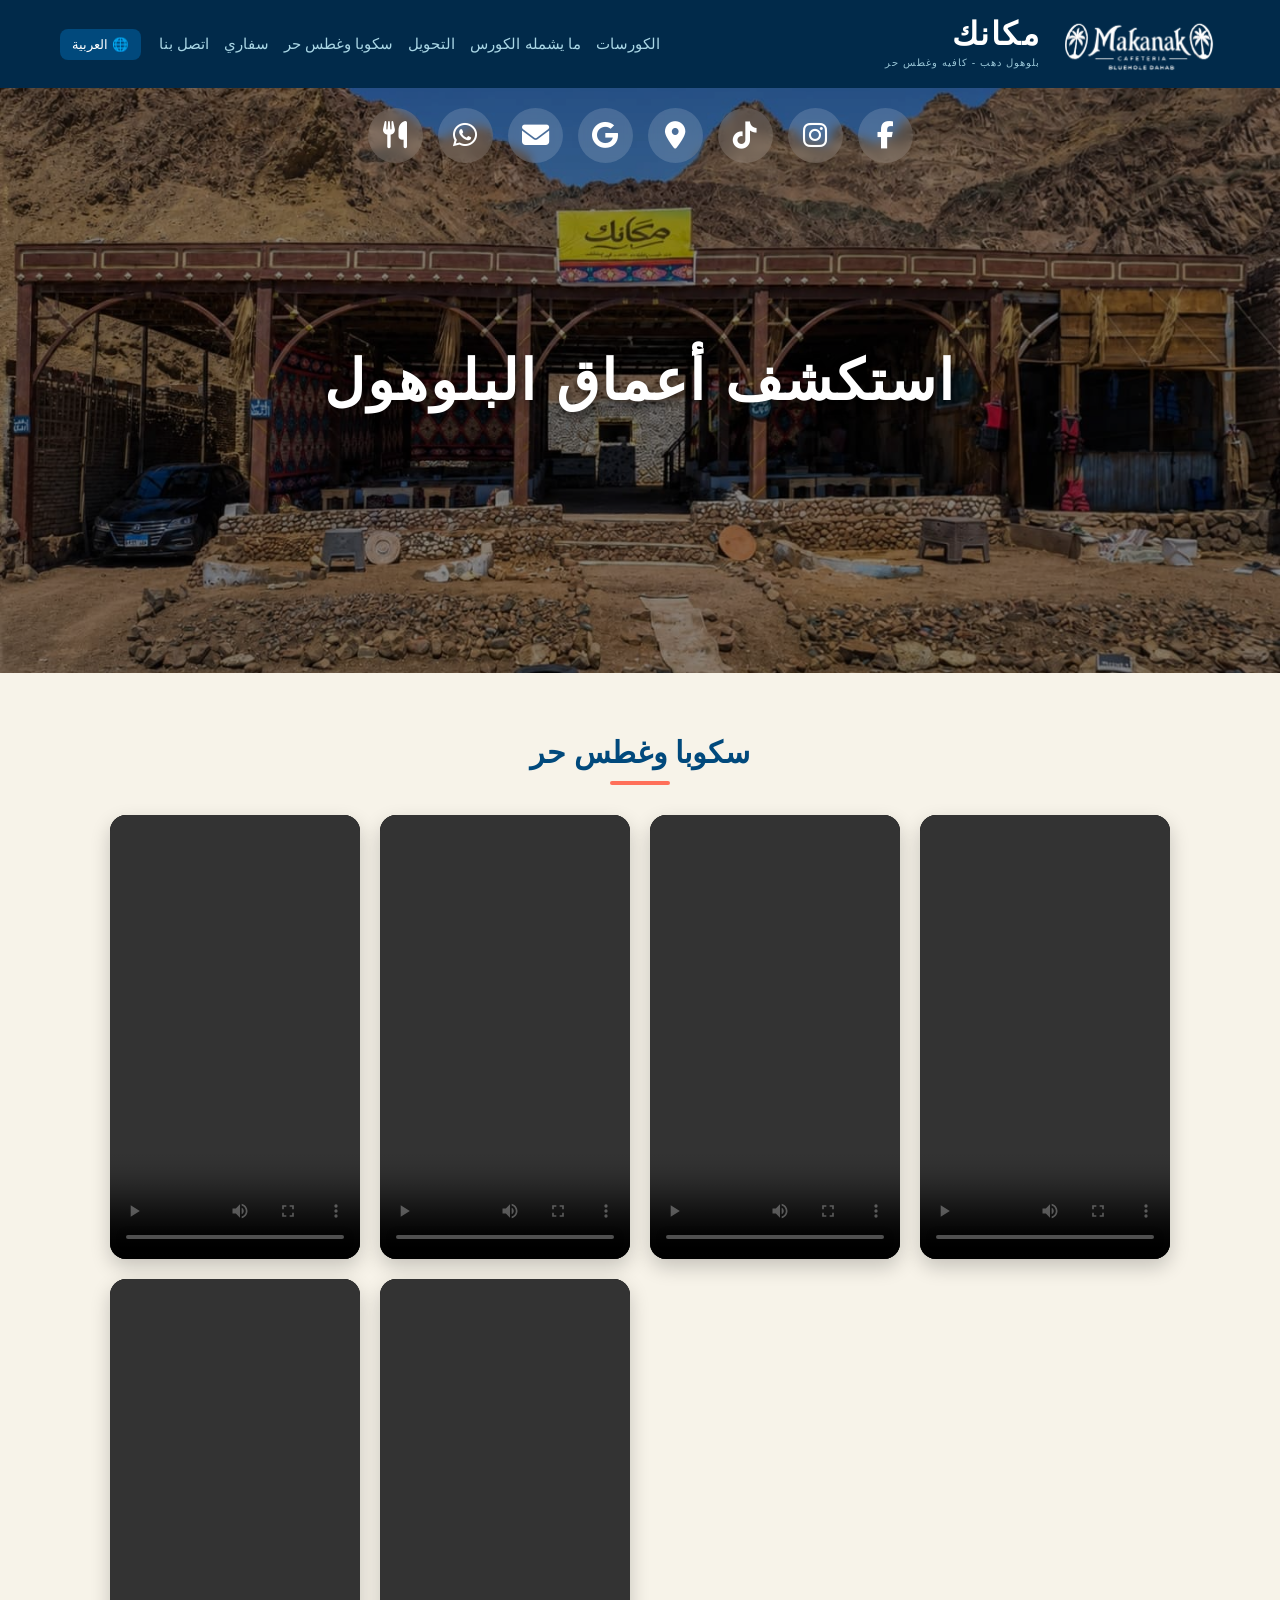
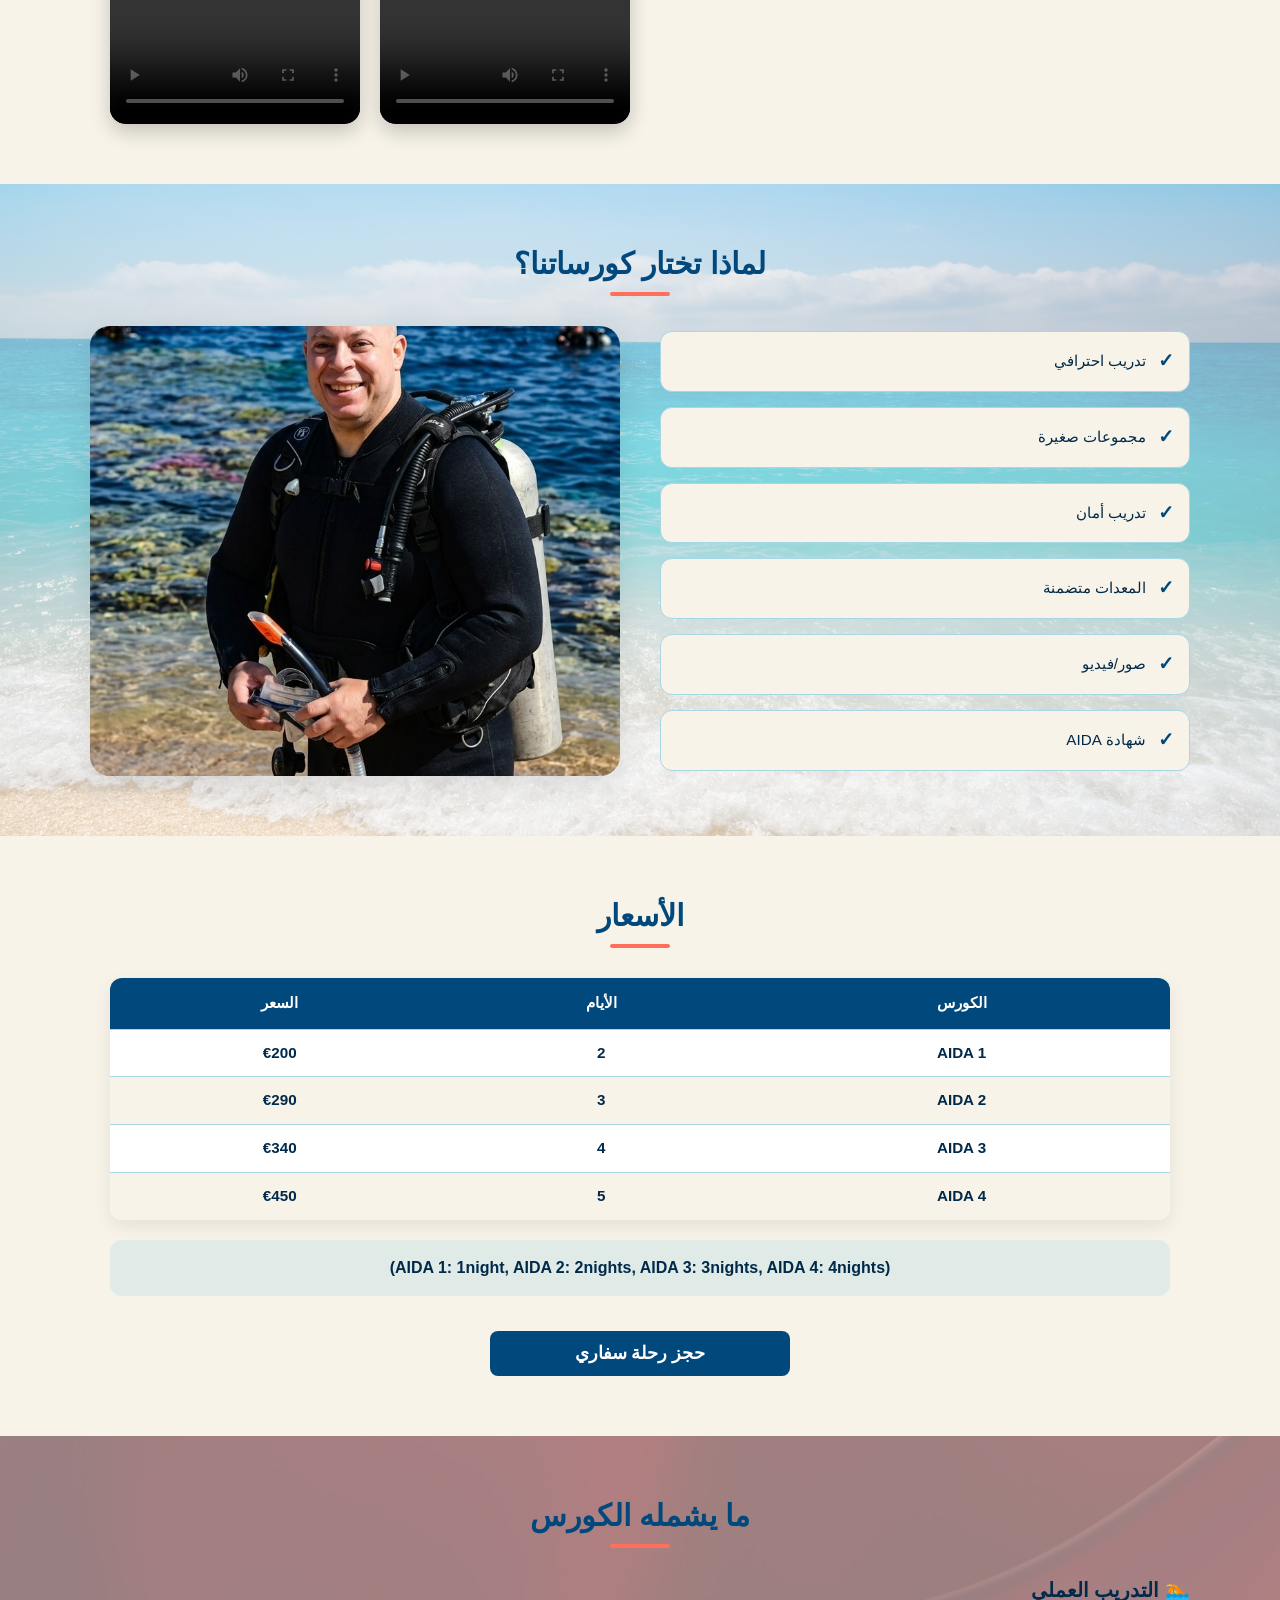
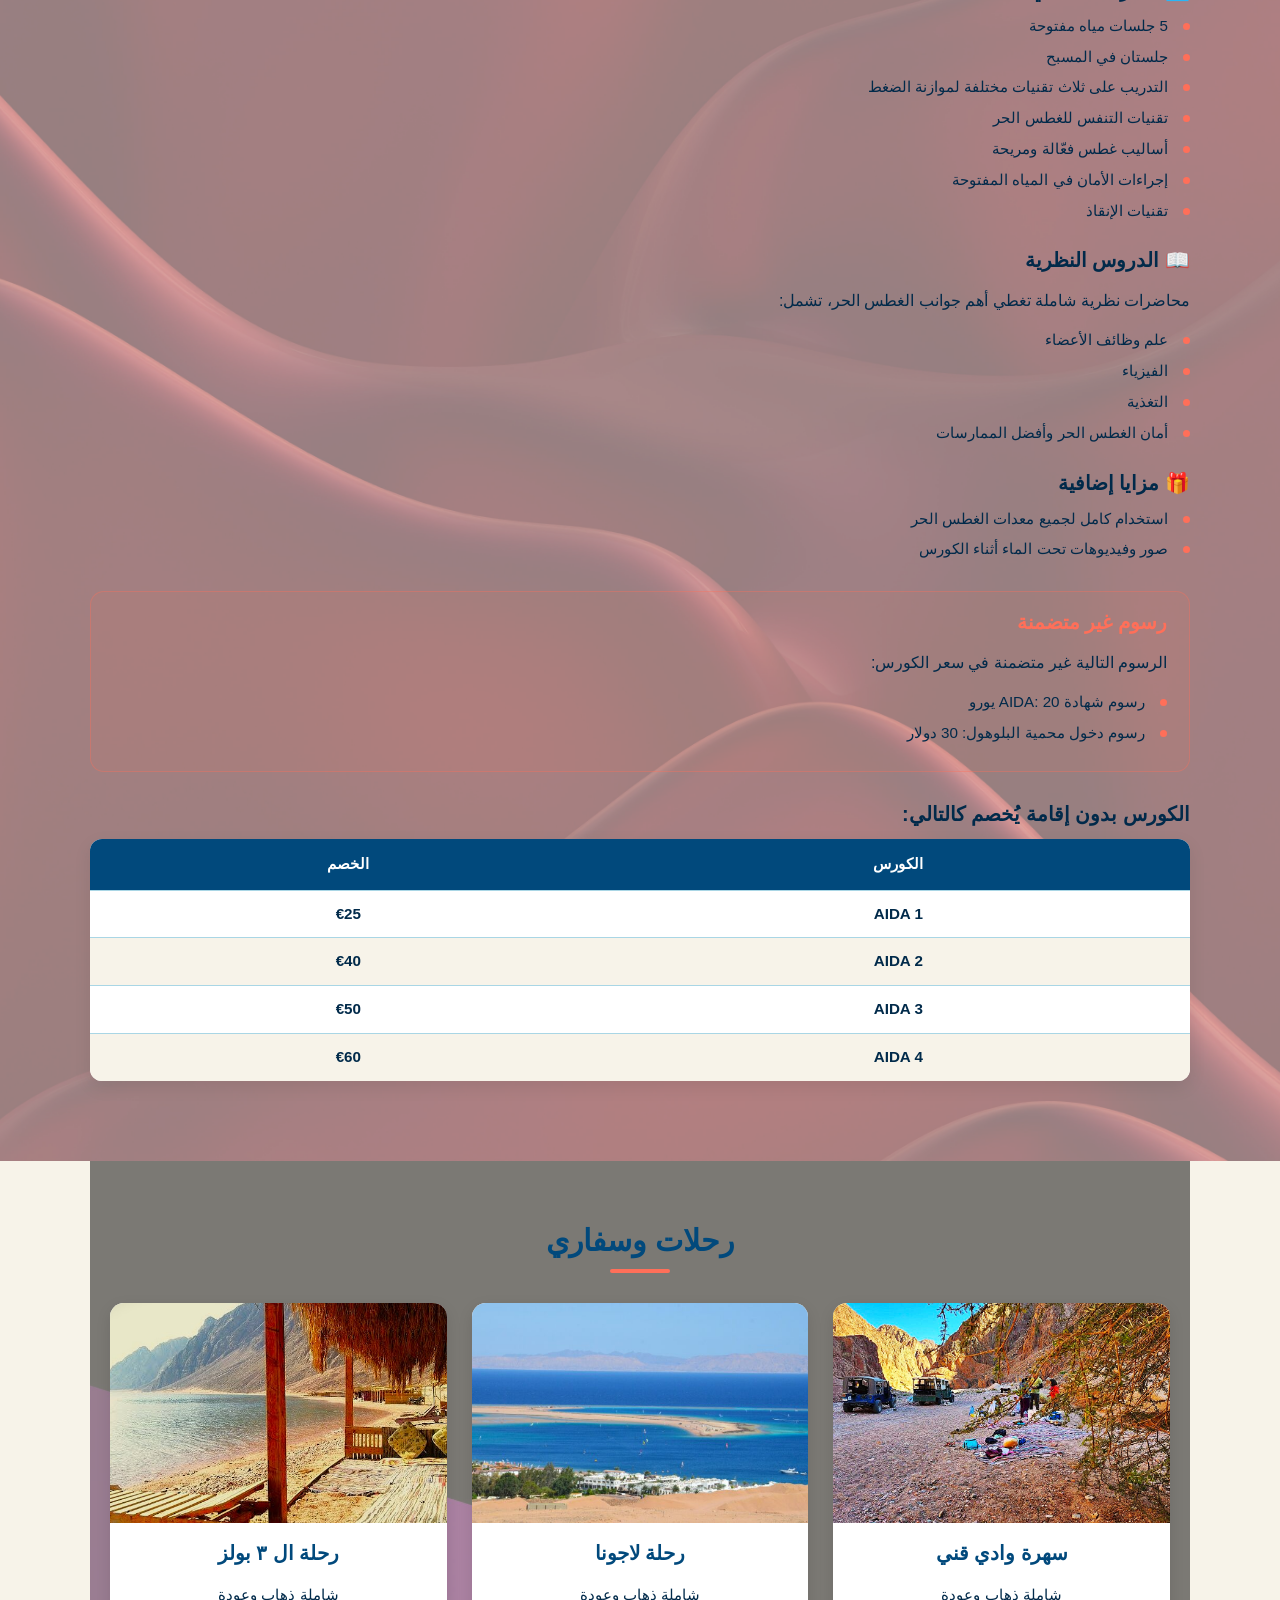
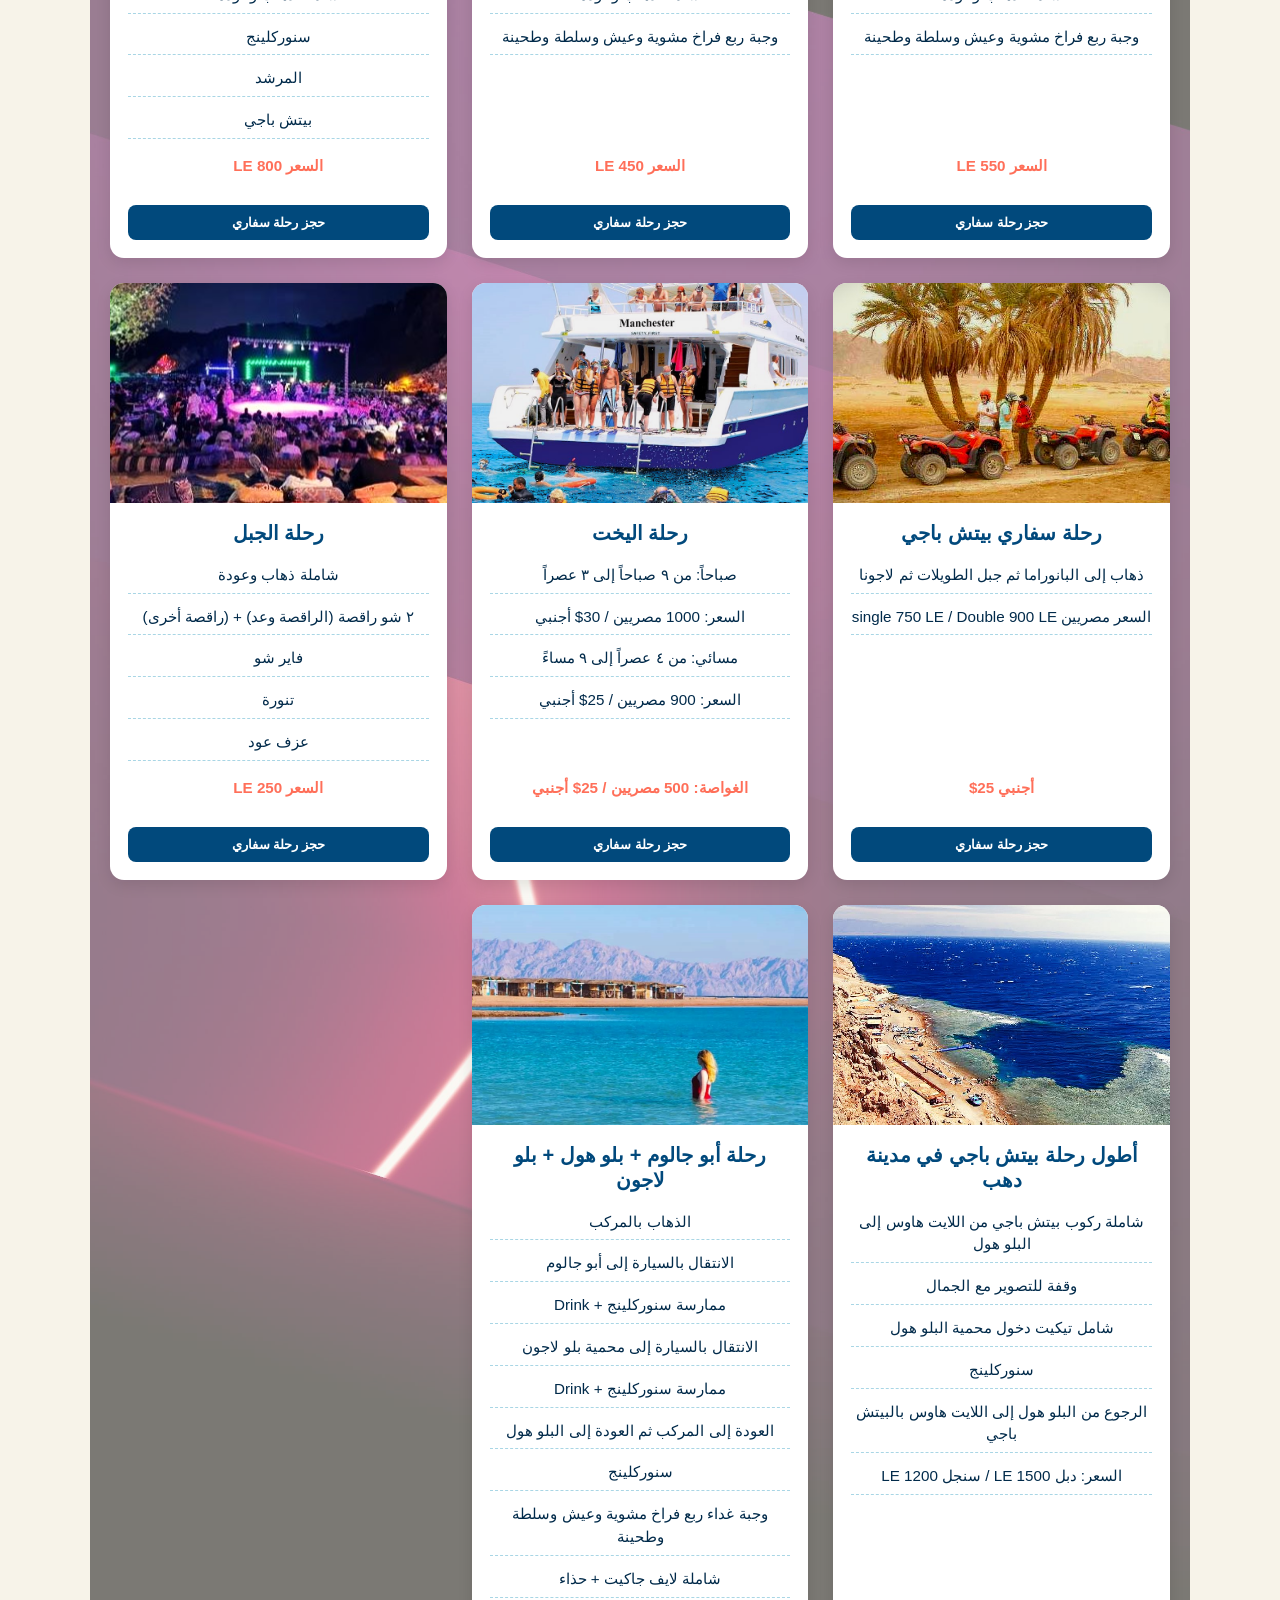
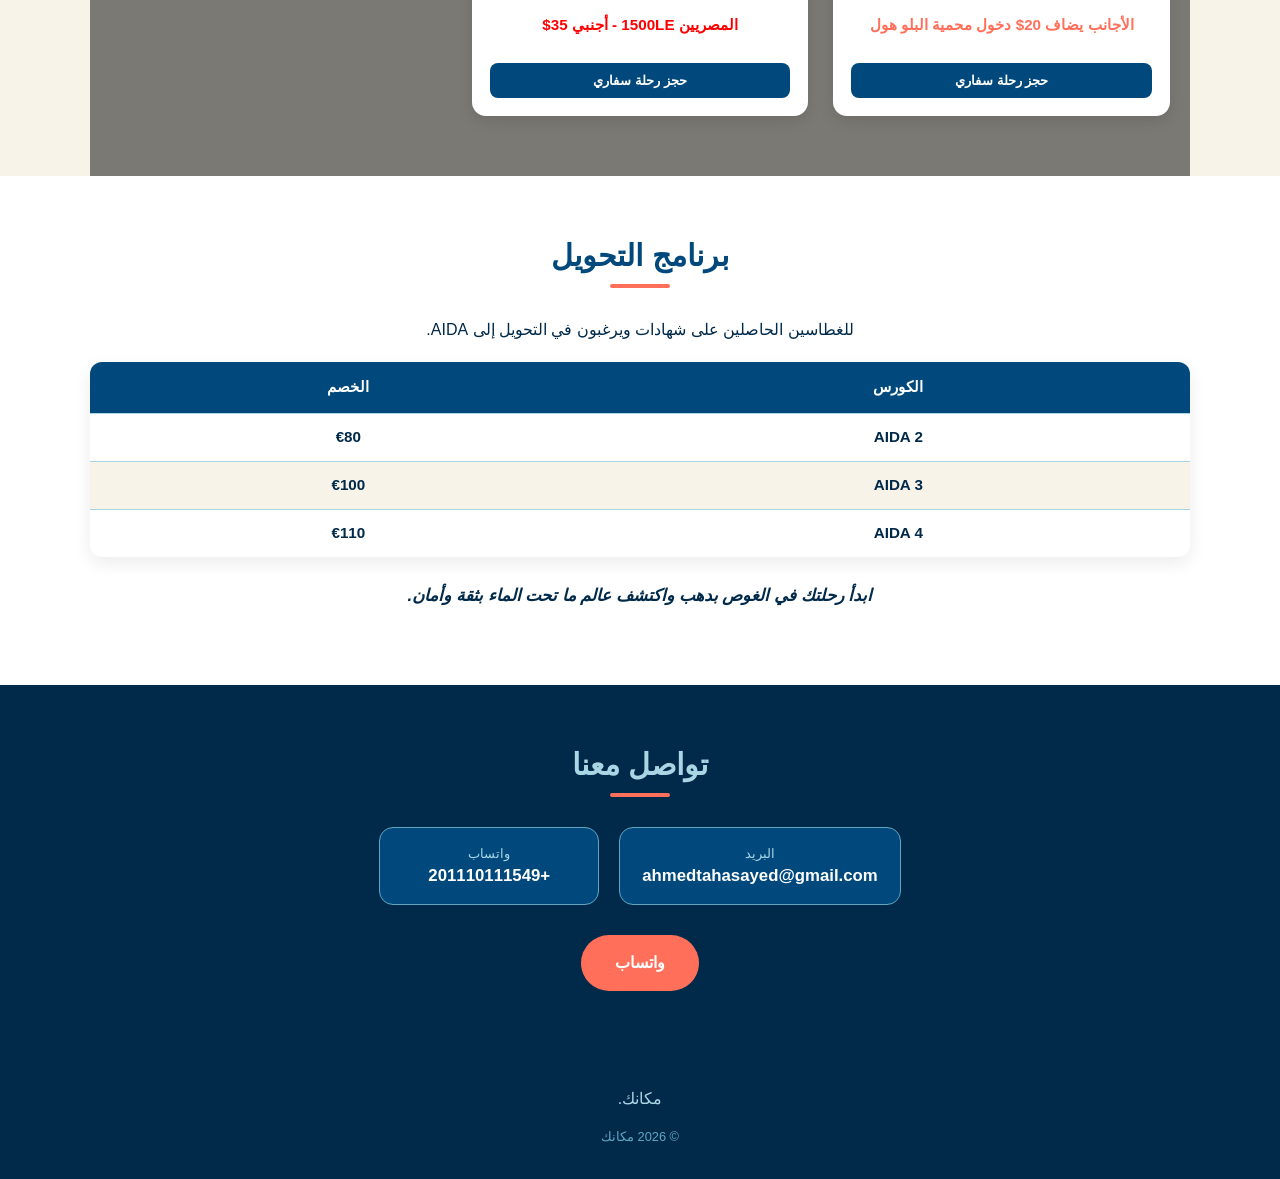
==== commit cc627435: "تحديثات خلفيات الموقع واضافه الدفع المباشر عبر انستاباي" ====
--- a/ar.html
+++ b/ar.html
@@ -1,296 +1,299 @@
-<!DOCTYPE html>
-<html lang="ar" dir="rtl">
-<head>
-<meta charset="UTF-8">
-<meta name="viewport" content="width=device-width, initial-scale=1.0">
-<title>مكانك | كورسات الغطس الحر</title>
-<meta name="description" content="اكتشف مكانك في دهب: كافيه، مطعم، وكورسات غطس حر احترافية. رحلات سفاري، بلوهول، سنوركلينج، وأفضل الأنشطة في البحر الأحمر.">
-<meta name="keywords" content="بلوهول, دهب, سفاري, رحلات, البحر الاحمر, السفر, مصر, البحر, الغوص, الغوص الحر, سنوركلينج, كافيه, مطعم, مكانك, محميه ابو جالوم, بلو لاجون, جبل الطويلات, شرم الشيخ, رحلات بحريه, يخت, محميات دهب, مطاعم دهب, خروجات دهب, السهر في دهب, الانشطه في دهب">
-<link rel="canonical" href="https://www.planetdivers.com/ar.html">
-<link rel="alternate" hreflang="en" href="https://www.planetdivers.com/index.html"><link rel="alternate" hreflang="ar" href="https://www.planetdivers.com/ar.html"><link rel="alternate" hreflang="ru" href="https://www.planetdivers.com/ru.html"><link rel="alternate" hreflang="it" href="https://www.planetdivers.com/it.html"><link rel="alternate" hreflang="fr" href="https://www.planetdivers.com/fr.html"><link rel="alternate" hreflang="de" href="https://www.planetdivers.com/de.html"><link rel="alternate" hreflang="zh-Hans" href="https://www.planetdivers.com/zh.html"><link rel="alternate" hreflang="es" href="https://www.planetdivers.com/es.html"><link rel="alternate" hreflang="x-default" href="https://www.planetdivers.com/index.html">
-<link rel="stylesheet" href="https://cdnjs.cloudflare.com/ajax/libs/font-awesome/6.4.0/css/all.min.css">
-<link rel="stylesheet" href="css/style.css">
-</head>
-<body>
-
-<header class="site-header">
-  <div class="header-inner">
-    <a href="index.html" class="logo">
-      <img src="images/logo-icon.png" alt="Logo" class="logo-icon">
-      <div class="logo-text">
-        <span class="logo-main">مكانك</span>
-        <span class="logo-sub">بلوهول دهب - كافيه وغطس حر</span>
-      </div>
-    </a>
-    <nav class="main-nav"><a href="#courses">الكورسات</a><a href="#includes">ما يشمله الكورس</a><a href="#crossover">التحويل</a><a href="#shorts">سكوبا وغطس حر</a><a href="#safari">سفاري</a><a href="#contact">اتصل بنا</a></nav>
-    <div class="lang-switcher"><button class="lang-toggle" aria-label="Language" onclick="document.getElementById('langMenu').classList.toggle('open')">🌐 العربية</button><div class="lang-menu" id="langMenu"><a href="index.html" hreflang="en">English</a><a href="ar.html" class="active" hreflang="ar">العربية</a><a href="ru.html" hreflang="ru">Русский</a><a href="it.html" hreflang="it">Italiano</a><a href="fr.html" hreflang="fr">Français</a><a href="de.html" hreflang="de">Deutsch</a><a href="zh.html" hreflang="zh-Hans">中文</a><a href="es.html" hreflang="es">Español</a></div></div>
-    <button class="mobile-toggle" aria-label="Menu" onclick="document.getElementById('mobileNav').classList.toggle('open')">☰</button>
-  </div>
-  <nav class="mobile-nav" id="mobileNav"><a href="#courses">الكورسات</a><a href="#includes">ما يشمله الكورس</a><a href="#crossover">التحويل</a><a href="#shorts">سكوبا وغطس حر</a><a href="#safari">سفاري</a><a href="#contact">اتصل بنا</a></nav>
-</header>
-
-<main>
-  <section class="hero" id="home">
-    
-    <div class="social-hero">
-      <a href="https://www.facebook.com/share/1BmH81bbUH/" target="_blank" class="tooltip-container" aria-label="Facebook">
-        <i class="fab fa-facebook-f"></i>
-        <span class="tooltip-text">فيسبوك</span>
-      </a>
-      <a href="https://www.instagram.com/atsmiabo?igsh=MXU1aW1ydHN0MGdsdg==" target="_blank" class="tooltip-container" aria-label="Instagram">
-        <i class="fab fa-instagram"></i>
-        <span class="tooltip-text">إنستجرام</span>
-      </a>
-      <a href="https://www.tiktok.com/@ahmedtaha5222?_r=1&_t=ZS-9883zJjl3cT" target="_blank" class="tooltip-container" aria-label="TikTok">
-        <i class="fab fa-tiktok"></i>
-        <span class="tooltip-text">تيك توك</span>
-      </a>
-      <a href="https://maps.app.goo.gl/YeLti1DH81tJYVQF9?g_st=aw" target="_blank" class="tooltip-container" aria-label="Location">
-        <i class="fas fa-map-marker-alt"></i>
-        <span class="tooltip-text">الموقع</span>
-      </a>
-      <a href="https://share.google/L3e6XGfntB44pETMQ" target="_blank" class="tooltip-container" aria-label="Google">
-        <i class="fab fa-google"></i>
-        <span class="tooltip-text">جوجل</span>
-      </a>
-      <a href="mailto:ahmedtahasayed@gmail.com" class="tooltip-container" aria-label="Email">
-        <i class="fas fa-envelope"></i>
-        <span class="tooltip-text">بريد إلكتروني</span>
-      </a>
-      <a href="https://wa.me/201110111549" target="_blank" class="tooltip-container" aria-label="WhatsApp">
-        <i class="fab fa-whatsapp"></i>
-        <span class="tooltip-text">واتساب</span>
-      </a>
-      <a href="#" onclick="openMenuLightbox(event)" class="tooltip-container menu-icon-btn" aria-label="Menu">
-        <i class="fas fa-utensils"></i>
-        <span class="tooltip-text">منيو الطعام والمشروبات</span>
-      </a>
-    </div>
-    
-
-    <div class="hero-slideshow">
-      <div class="slide slide-1 active" style="background-image: url('images/hero-slide1.jpg');"><div class="slide-text"><h1>استكشف أعماق البلوهول</h1></div></div><div class="slide slide-2" style="background-image: url('images/hero-slide2.jpg');"><div class="slide-text"><h1>تحكم في أنفاسك</h1></div></div><div class="slide slide-3" style="background-image: url('images/hero-slide3.jpg');"><div class="slide-text"><h1>غُص مع المحترفين</h1></div></div><div class="slide slide-4" style="background-image: url('images/hero-slide4.jpg');"><div class="slide-text"><h1>استرخِ في الكافيه الخاص بنا</h1></div></div><div class="slide slide-5" style="background-image: url('images/hero-slide5.jpg');"><div class="slide-text"><h1>اكتشف سحر البحر الأحمر</h1></div></div><div class="slide slide-6" style="background-image: url('images/hero-slide6.jpg');"><div class="slide-text"><h1>تجربة لا تُنسى</h1></div></div><div class="slide slide-7" style="background-image: url('images/hero-slide7.jpg');"><div class="slide-text"><h1>مدربون خبراء</h1></div></div><div class="slide slide-8" style="background-image: url('images/hero-slide8.jpg');"><div class="slide-text"><h1>انضم إلى مجتمع الغواصين</h1></div></div>
-    </div>
-  </section>
-
-  <section class="section" id="shorts">
-    <h2>سكوبا وغطس حر</h2>
-    <div class="shorts-grid"><div class="short-card"><video src="images/short-1.mp4" preload="metadata" controls playsinline></video></div><div class="short-card"><video src="images/short-2.mp4" preload="metadata" controls playsinline></video></div><div class="short-card"><video src="images/short-3.mp4" preload="metadata" controls playsinline></video></div><div class="short-card"><video src="images/short-4.mp4" preload="metadata" controls playsinline></video></div><div class="short-card"><video src="images/short-5.mp4" preload="metadata" controls playsinline></video></div><div class="short-card"><video src="images/short-6.mp4" preload="metadata" controls playsinline></video></div></div>
-  </section>
-
-  <section class="section alt" id="why">
-    <h2>لماذا تختار كورساتنا؟</h2>
-    <div class="why-container">
-       <div class="why-content">
-          <div class="why-grid"><div class="why-card"><span class="check">✓</span><p>تدريب احترافي</p></div><div class="why-card"><span class="check">✓</span><p>مجموعات صغيرة</p></div><div class="why-card"><span class="check">✓</span><p>تدريب أمان</p></div><div class="why-card"><span class="check">✓</span><p>المعدات متضمنة</p></div><div class="why-card"><span class="check">✓</span><p>صور/فيديو</p></div><div class="why-card"><span class="check">✓</span><p>شهادة AIDA</p></div></div>
-       </div>
-       <div class="why-image-wrapper">
-          <img src="images/why-divers.png" alt="Diving Professionals">
-       </div>
-    </div>
-  </section>
-
-  <section class="section" id="courses">
-    <h2>الأسعار</h2>
-    <table class="price-table"><thead><tr><th>الكورس</th><th>الأيام</th><th>السعر</th></tr></thead><tbody><tr><td>AIDA 1</td><td>2</td><td>200</td></tr><tr><td>AIDA 2</td><td>3</td><td>290</td></tr><tr><td>AIDA 3</td><td>4</td><td>340</td></tr><tr><td>AIDA 4</td><td>5</td><td>450</td></tr></tbody></table>
-    <p class="note-box">(AIDA 1: 1night, AIDA 2: 2nights, AIDA 3: 3nights, AIDA 4: 4nights)</p>
-  </section>
-
-  <section class="section alt" id="includes">
-    <h2>ما يشمله الكورس</h2>
-
-    <h3>🏊 التدريب العملي</h3>
-    <ul class="bullets"><li>5 جلسات مياه مفتوحة</li><li>جلستان في المسبح</li><li>التدريب على ثلاث تقنيات مختلفة لموازنة الضغط</li><li>تقنيات التنفس للغطس الحر</li><li>أساليب غطس فعّالة ومريحة</li><li>إجراءات الأمان في المياه المفتوحة</li><li>تقنيات الإنقاذ</li></ul>
-
-    <h3>📖 الدروس النظرية</h3>
-    <p>محاضرات نظرية شاملة تغطي أهم جوانب الغطس الحر، تشمل:</p>
-    <ul class="bullets"><li>علم وظائف الأعضاء</li><li>الفيزياء</li><li>التغذية</li><li>أمان الغطس الحر وأفضل الممارسات</li></ul>
-
-    <h3>🎁 مزايا إضافية</h3>
-    <ul class="bullets"><li>استخدام كامل لجميع معدات الغطس الحر</li><li>صور وفيديوهات تحت الماء أثناء الكورس</li></ul>
-
-    <div class="excluded-box">
-      <h3>رسوم غير متضمنة</h3>
-      <p>الرسوم التالية غير متضمنة في سعر الكورس:</p>
-      <ul class="bullets"><li>رسوم شهادة AIDA: 20 يورو</li><li>رسوم دخول محمية البلوهول: 30 دولار</li></ul>
-    </div>
-
-    <h3>الكورس بدون إقامة يُخصم كالتالي:</h3>
-    <table class="price-table"><thead><tr><th>الكورس</th><th>الخصم</th></tr></thead><tbody><tr><td>AIDA 1</td><td>25</td></tr><tr><td>AIDA 2</td><td>40</td></tr><tr><td>AIDA 3</td><td>50</td></tr><tr><td>AIDA 4</td><td>60</td></tr></tbody></table>
-  </section>
-
-  <section class="section" id="safari">
-    <h2>رحلات وسفاري</h2>
-    <div class="safari-grid">
-        <div class="safari-card" onclick="openBooking('سهرة وادي قني')">
-          <img src="images/safari-1.jpg" alt="سهرة وادي قني">
-          <div class="safari-info">
-            <h3>سهرة وادي قني</h3>
-            <p>شاملة ذهاب وعودة</p><p>وجبة ربع فراخ مشوية وعيش وسلطة وطحينة</p><p>السعر 550 LE</p>
-            <button class="book-now-btn">حجز رحلة سفاري</button>
-          </div>
-        </div>
-        
-        <div class="safari-card" onclick="openBooking('رحلة لاجونا')">
-          <img src="images/safari-2.jpg" alt="رحلة لاجونا">
-          <div class="safari-info">
-            <h3>رحلة لاجونا</h3>
-            <p>شاملة ذهاب وعودة</p><p>وجبة ربع فراخ مشوية وعيش وسلطة وطحينة</p><p>السعر 450 LE</p>
-            <button class="book-now-btn">حجز رحلة سفاري</button>
-          </div>
-        </div>
-        
-        <div class="safari-card" onclick="openBooking('رحلة ال ٣ بولز')">
-          <img src="images/safari-3.jpg" alt="رحلة ال ٣ بولز">
-          <div class="safari-info">
-            <h3>رحلة ال ٣ بولز</h3>
-            <p>شاملة ذهاب وعودة</p><p>سنوركلينج</p><p>المرشد</p><p>بيتش باجي</p><p>السعر 800 LE</p>
-            <button class="book-now-btn">حجز رحلة سفاري</button>
-          </div>
-        </div>
-        
-        <div class="safari-card" onclick="openBooking('رحلة سفاري بيتش باجي')">
-          <img src="images/safari-4.jpg" alt="رحلة سفاري بيتش باجي">
-          <div class="safari-info">
-            <h3>رحلة سفاري بيتش باجي</h3>
-            <p>ذهاب إلى البانوراما ثم جبل الطويلات ثم لاجونا</p><p>السعر مصريين single 750 LE / Double 900 LE</p><p>أجنبي 25$</p>
-            <button class="book-now-btn">حجز رحلة سفاري</button>
-          </div>
-        </div>
-        
-        <div class="safari-card" onclick="openBooking('رحلة اليخت')">
-          <img src="images/safari-5.jpg" alt="رحلة اليخت">
-          <div class="safari-info">
-            <h3>رحلة اليخت</h3>
-            <p>صباحاً: من ٩ صباحاً إلى ٣ عصراً</p><p>السعر: 1000 مصريين / 30$ أجنبي</p><p>مسائي: من ٤ عصراً إلى ٩ مساءً</p><p>السعر: 900 مصريين / 25$ أجنبي</p><p>الغواصة: 500 مصريين / 25$ أجنبي</p>
-            <button class="book-now-btn">حجز رحلة سفاري</button>
-          </div>
-        </div>
-        
-        <div class="safari-card" onclick="openBooking('رحلة الجبل')">
-          <img src="images/safari-6.jpg" alt="رحلة الجبل">
-          <div class="safari-info">
-            <h3>رحلة الجبل</h3>
-            <p>شاملة ذهاب وعودة</p><p>٢ شو راقصة (الراقصة وعد) + (راقصة أخرى)</p><p>فاير شو</p><p>تنورة</p><p>عزف عود</p><p>السعر 250 LE</p>
-            <button class="book-now-btn">حجز رحلة سفاري</button>
-          </div>
-        </div>
-        
-        <div class="safari-card" onclick="openBooking('أطول رحلة بيتش باجي في مدينة دهب')">
-          <img src="images/safari-7.jpg" alt="أطول رحلة بيتش باجي في مدينة دهب">
-          <div class="safari-info">
-            <h3>أطول رحلة بيتش باجي في مدينة دهب</h3>
-            <p>شاملة ركوب بيتش باجي من اللايت هاوس إلى البلو هول</p><p>وقفة للتصوير مع الجمال</p><p>شامل تيكيت دخول محمية البلو هول</p><p>سنوركلينج</p><p>الرجوع من البلو هول إلى اللايت هاوس بالبيتش باجي</p><p>السعر: دبل 1500 LE / سنجل 1200 LE</p><p>الأجانب يضاف 20$ دخول محمية البلو هول</p>
-            <button class="book-now-btn">حجز رحلة سفاري</button>
-          </div>
-        </div>
-        
-        <div class="safari-card" onclick="openBooking('رحلة أبو جالوم + بلو هول + بلو لاجون')">
-          <img src="images/safari-8.jpg" alt="رحلة أبو جالوم + بلو هول + بلو لاجون">
-          <div class="safari-info">
-            <h3>رحلة أبو جالوم + بلو هول + بلو لاجون</h3>
-            <p>الذهاب بالمركب</p><p>الانتقال بالسيارة إلى أبو جالوم</p><p>ممارسة سنوركلينج + Drink</p><p>الانتقال بالسيارة إلى محمية بلو لاجون</p><p>ممارسة سنوركلينج + Drink</p><p>العودة إلى المركب ثم العودة إلى البلو هول</p><p>سنوركلينج</p><p>وجبة غداء ربع فراخ مشوية وعيش وسلطة وطحينة</p><p>شاملة لايف جاكيت + حذاء</p>
-            <button class="book-now-btn">حجز رحلة سفاري</button>
-          </div>
-        </div>
-        </div>
-  </section>
-
-  <section class="section alt" id="crossover">
-    <h2>برنامج التحويل</h2>
-    <p class="center-text">للغطاسين الحاصلين على شهادات ويرغبون في التحويل إلى AIDA.</p>
-    <table class="price-table"><thead><tr><th>الكورس</th><th>الخصم</th></tr></thead><tbody><tr><td>AIDA 2</td><td>80</td></tr><tr><td>AIDA 3</td><td>100</td></tr><tr><td>AIDA 4</td><td>110</td></tr></tbody></table>
-    <p class="closing-line">ابدأ رحلتك في الغوص بدهب واكتشف عالم ما تحت الماء بثقة وأمان.</p>
-  </section>
-
-  <section class="section contact" id="contact">
-    <h2>تواصل معنا</h2>
-    <div class="contact-grid">
-      <a class="contact-chip" href="mailto:ahmedtahasayed@gmail.com">
-        <span class="chip-label">البريد</span>
-        <span class="chip-value">ahmedtahasayed@gmail.com</span>
-      </a>
-      <a class="contact-chip" href="https://wa.me/201110111549" target="_blank">
-        <span class="chip-label">واتساب</span>
-        <span class="chip-value">+201110111549</span>
-      </a>
-    </div>
-    <a class="btn-cta" href="https://wa.me/201110111549" target="_blank">واتساب</a>
-  </section>
-</main>
-
-<footer class="site-footer">
-  <p>مكانك.</p>
-  <p class="copyright">© <span id="year"></span> مكانك</p>
-</footer>
-
-
-    <div id="menuLightbox" class="lightbox">
-      <span class="close-lightbox" onclick="closeMenuLightbox()">×</span>
-      <div class="lightbox-content">
-        <a class="lightbox-prev" onclick="changeMenuImage(-1)">❮</a>
-        <img id="lightboxImg" src="images/menu1.jpg" alt="Menu">
-        <a class="lightbox-next" onclick="changeMenuImage(1)">❯</a>
-      </div>
-    </div>
-    
-
-<div id="bookingModal" class="lightbox">
-  <div class="lightbox-content booking-modal-content">
-    <span class="close-lightbox" onclick="closeBooking()">×</span>
-    <h2 id="bookingTripTitle">حجز رحلة سفاري</h2>
-
-    <form action="YOUR_EMAIL_LINK" method="POST" class="booking-form">
-      <input type="hidden" name="Trip_Name" id="tripNameInput">
-
-      <label>تاريخ الرحلة:</label>
-      <input type="date" name="Date" required>
-
-      <label>الاسم بالكامل:</label>
-      <input type="text" name="Full_Name" required>
-
-      <label>رقم الهاتف:</label>
-      <input type="tel" name="Phone_Number" required>
-
-      <label>رقم الواتساب:</label>
-      <input type="tel" name="WhatsApp_Number" required>
-
-      <button type="button" class="instapay-btn" onclick="copyInstaPay('ahmed.taha.sayed@instapay')">
-        <i class="fas fa-wallet"></i> الدفع عبر إنستاباي
-      </button>
-
-      <button type="submit" class="btn-cta submit-btn">تم (تأكيد الحجز)</button>
-    </form>
-  </div>
-</div>
-
-<div id="toastMessage" class="toast-msg">تم نسخ عنوان إنستاباي بنجاح!</div>
-
-<audio id="bgMusic" src="images/bg-music.mp3" loop preload="auto"></audio>
-
-<script src="js/script.js"></script>
-<script>
-  document.addEventListener("DOMContentLoaded", function() {
-      var audio = document.getElementById("bgMusic");
-      if(audio) {
-          audio.volume = 0.15;
-          var playPromise = audio.play();
-          if (playPromise !== undefined) {
-              playPromise.catch(function(error) {
-                  var startAudio = function() {
-                      audio.play();
-                      document.removeEventListener('click', startAudio);
-                      document.removeEventListener('scroll', startAudio);
-                      document.removeEventListener('touchstart', startAudio);
-                  };
-                  document.addEventListener('click', startAudio);
-                  document.addEventListener('scroll', startAudio);
-                  document.addEventListener('touchstart', startAudio);
-              });
-          }
-      }
-  });
-</script>
-
-</body>
-</html>
+<!DOCTYPE html>
+<html lang="ar" dir="rtl">
+<head>
+<meta charset="UTF-8">
+<meta name="viewport" content="width=device-width, initial-scale=1.0">
+<title>مكانك | كورسات الغطس الحر</title>
+<meta name="description" content="اكتشف مكانك في دهب: كافيه، مطعم، وكورسات غطس حر احترافية. رحلات سفاري، بلوهول، سنوركلينج، وأفضل الأنشطة في البحر الأحمر.">
+<meta name="keywords" content="بلوهول, دهب, سفاري, رحلات, البحر الاحمر, السفر, مصر, البحر, الغوص, الغوص الحر, سنوركلينج, كافيه, مطعم, مكانك, محميه ابو جالوم, بلو لاجون, جبل الطويلات, شرم الشيخ, رحلات بحريه, يخت, محميات دهب, مطاعم دهب, خروجات دهب, السهر في دهب, الانشطه في دهب">
+<link rel="canonical" href="https://www.planetdivers.com/ar.html">
+<link rel="alternate" hreflang="en" href="https://www.planetdivers.com/index.html"><link rel="alternate" hreflang="ar" href="https://www.planetdivers.com/ar.html"><link rel="alternate" hreflang="ru" href="https://www.planetdivers.com/ru.html"><link rel="alternate" hreflang="it" href="https://www.planetdivers.com/it.html"><link rel="alternate" hreflang="fr" href="https://www.planetdivers.com/fr.html"><link rel="alternate" hreflang="de" href="https://www.planetdivers.com/de.html"><link rel="alternate" hreflang="zh-Hans" href="https://www.planetdivers.com/zh.html"><link rel="alternate" hreflang="es" href="https://www.planetdivers.com/es.html"><link rel="alternate" hreflang="x-default" href="https://www.planetdivers.com/index.html">
+<link rel="stylesheet" href="https://cdnjs.cloudflare.com/ajax/libs/font-awesome/6.4.0/css/all.min.css">
+<link rel="stylesheet" href="css/style.css">
+</head>
+<body>
+
+<header class="site-header">
+  <div class="header-inner">
+    <a href="index.html" class="logo">
+      <img src="images/logo-icon.png" alt="Logo" class="logo-icon">
+      <div class="logo-text">
+        <span class="logo-main">مكانك</span>
+        <span class="logo-sub">بلوهول دهب - كافيه وغطس حر</span>
+      </div>
+    </a>
+    <nav class="main-nav"><a href="#courses">الكورسات</a><a href="#includes">ما يشمله الكورس</a><a href="#crossover">التحويل</a><a href="#shorts">سكوبا وغطس حر</a><a href="#safari">سفاري</a><a href="#contact">اتصل بنا</a></nav>
+    <div class="lang-switcher"><button class="lang-toggle" aria-label="Language" onclick="document.getElementById('langMenu').classList.toggle('open')">🌐 العربية</button><div class="lang-menu" id="langMenu"><a href="index.html" hreflang="en">English</a><a href="ar.html" class="active" hreflang="ar">العربية</a><a href="ru.html" hreflang="ru">Русский</a><a href="it.html" hreflang="it">Italiano</a><a href="fr.html" hreflang="fr">Français</a><a href="de.html" hreflang="de">Deutsch</a><a href="zh.html" hreflang="zh-Hans">中文</a><a href="es.html" hreflang="es">Español</a></div></div>
+    <button class="mobile-toggle" aria-label="Menu" onclick="document.getElementById('mobileNav').classList.toggle('open')">☰</button>
+  </div>
+  <nav class="mobile-nav" id="mobileNav"><a href="#courses">الكورسات</a><a href="#includes">ما يشمله الكورس</a><a href="#crossover">التحويل</a><a href="#shorts">سكوبا وغطس حر</a><a href="#safari">سفاري</a><a href="#contact">اتصل بنا</a></nav>
+</header>
+
+<main>
+  <section class="hero" id="home">
+    
+    <div class="social-hero">
+      <a href="https://www.facebook.com/share/1BmH81bbUH/" target="_blank" class="tooltip-container" aria-label="Facebook">
+        <i class="fab fa-facebook-f"></i>
+        <span class="tooltip-text">فيسبوك</span>
+      </a>
+      <a href="https://www.instagram.com/atsmiabo?igsh=MXU1aW1ydHN0MGdsdg==" target="_blank" class="tooltip-container" aria-label="Instagram">
+        <i class="fab fa-instagram"></i>
+        <span class="tooltip-text">إنستجرام</span>
+      </a>
+      <a href="https://www.tiktok.com/@ahmedtaha5222?_r=1&_t=ZS-9883zJjl3cT" target="_blank" class="tooltip-container" aria-label="TikTok">
+        <i class="fab fa-tiktok"></i>
+        <span class="tooltip-text">تيك توك</span>
+      </a>
+      <a href="https://maps.app.goo.gl/YeLti1DH81tJYVQF9?g_st=aw" target="_blank" class="tooltip-container" aria-label="Location">
+        <i class="fas fa-map-marker-alt"></i>
+        <span class="tooltip-text">الموقع</span>
+      </a>
+      <a href="https://share.google/L3e6XGfntB44pETMQ" target="_blank" class="tooltip-container" aria-label="Google">
+        <i class="fab fa-google"></i>
+        <span class="tooltip-text">جوجل</span>
+      </a>
+      <a href="mailto:ahmedtahasayed@gmail.com" class="tooltip-container" aria-label="Email">
+        <i class="fas fa-envelope"></i>
+        <span class="tooltip-text">بريد إلكتروني</span>
+      </a>
+      <a href="https://wa.me/201110111549" target="_blank" class="tooltip-container" aria-label="WhatsApp">
+        <i class="fab fa-whatsapp"></i>
+        <span class="tooltip-text">واتساب</span>
+      </a>
+      <a href="#" onclick="openMenuLightbox(event)" class="tooltip-container menu-icon-btn" aria-label="Menu">
+        <i class="fas fa-utensils"></i>
+        <span class="tooltip-text">منيو الطعام والمشروبات</span>
+      </a>
+    </div>
+    
+
+    <div class="hero-slideshow">
+      <div class="slide slide-1 active" style="background-image: url('images/hero-slide1.jpg');"><div class="slide-text"><h1>استكشف أعماق البلوهول</h1></div></div><div class="slide slide-2" style="background-image: url('images/hero-slide2.jpg');"><div class="slide-text"><h1>تحكم في أنفاسك</h1></div></div><div class="slide slide-3" style="background-image: url('images/hero-slide3.jpg');"><div class="slide-text"><h1>غُص مع المحترفين</h1></div></div><div class="slide slide-4" style="background-image: url('images/hero-slide4.jpg');"><div class="slide-text"><h1>استرخِ في الكافيه الخاص بنا</h1></div></div><div class="slide slide-5" style="background-image: url('images/hero-slide5.jpg');"><div class="slide-text"><h1>اكتشف سحر البحر الأحمر</h1></div></div><div class="slide slide-6" style="background-image: url('images/hero-slide6.jpg');"><div class="slide-text"><h1>تجربة لا تُنسى</h1></div></div><div class="slide slide-7" style="background-image: url('images/hero-slide7.jpg');"><div class="slide-text"><h1>مدربون خبراء</h1></div></div><div class="slide slide-8" style="background-image: url('images/hero-slide8.jpg');"><div class="slide-text"><h1>انضم إلى مجتمع الغواصين</h1></div></div>
+    </div>
+  </section>
+
+  <section class="section" id="shorts">
+    <h2>سكوبا وغطس حر</h2>
+    <div class="shorts-grid"><div class="short-card"><video src="images/short-1.mp4" preload="metadata" controls playsinline></video></div><div class="short-card"><video src="images/short-2.mp4" preload="metadata" controls playsinline></video></div><div class="short-card"><video src="images/short-3.mp4" preload="metadata" controls playsinline></video></div><div class="short-card"><video src="images/short-4.mp4" preload="metadata" controls playsinline></video></div><div class="short-card"><video src="images/short-5.mp4" preload="metadata" controls playsinline></video></div><div class="short-card"><video src="images/short-6.mp4" preload="metadata" controls playsinline></video></div></div>
+  </section>
+
+  <section class="section alt bg-sea" id="why">
+    <h2>لماذا تختار كورساتنا؟</h2>
+    <div class="why-container">
+       <div class="why-content">
+          <div class="why-grid"><div class="why-card"><span class="check">✓</span><p>تدريب احترافي</p></div><div class="why-card"><span class="check">✓</span><p>مجموعات صغيرة</p></div><div class="why-card"><span class="check">✓</span><p>تدريب أمان</p></div><div class="why-card"><span class="check">✓</span><p>المعدات متضمنة</p></div><div class="why-card"><span class="check">✓</span><p>صور/فيديو</p></div><div class="why-card"><span class="check">✓</span><p>شهادة AIDA</p></div></div>
+       </div>
+       <div class="why-image-wrapper">
+          <img src="images/why-divers.png" alt="Diving Professionals">
+       </div>
+    </div>
+  </section>
+
+  <section class="section" id="courses">
+    <h2>الأسعار</h2>
+    <table class="price-table"><thead><tr><th>الكورس</th><th>الأيام</th><th>السعر</th></tr></thead><tbody><tr><td>AIDA 1</td><td>2</td><td>€200</td></tr><tr><td>AIDA 2</td><td>3</td><td>€290</td></tr><tr><td>AIDA 3</td><td>4</td><td>€340</td></tr><tr><td>AIDA 4</td><td>5</td><td>€450</td></tr></tbody></table>
+    <p class="note-box">(AIDA 1: 1night, AIDA 2: 2nights, AIDA 3: 3nights, AIDA 4: 4nights)</p>
+    <div style="text-align: center; margin-top: 20px;">
+      <button class="book-now-btn" style="max-width: 300px; font-size: 1.1rem; padding: 12px;" onclick="openBooking('الكورسات')">حجز رحلة سفاري</button>
+    </div>
+  </section>
+
+  <section class="section alt bg-divers" id="includes">
+    <h2>ما يشمله الكورس</h2>
+
+    <h3>🏊 التدريب العملي</h3>
+    <ul class="bullets"><li>5 جلسات مياه مفتوحة</li><li>جلستان في المسبح</li><li>التدريب على ثلاث تقنيات مختلفة لموازنة الضغط</li><li>تقنيات التنفس للغطس الحر</li><li>أساليب غطس فعّالة ومريحة</li><li>إجراءات الأمان في المياه المفتوحة</li><li>تقنيات الإنقاذ</li></ul>
+
+    <h3>📖 الدروس النظرية</h3>
+    <p>محاضرات نظرية شاملة تغطي أهم جوانب الغطس الحر، تشمل:</p>
+    <ul class="bullets"><li>علم وظائف الأعضاء</li><li>الفيزياء</li><li>التغذية</li><li>أمان الغطس الحر وأفضل الممارسات</li></ul>
+
+    <h3>🎁 مزايا إضافية</h3>
+    <ul class="bullets"><li>استخدام كامل لجميع معدات الغطس الحر</li><li>صور وفيديوهات تحت الماء أثناء الكورس</li></ul>
+
+    <div class="excluded-box">
+      <h3>رسوم غير متضمنة</h3>
+      <p>الرسوم التالية غير متضمنة في سعر الكورس:</p>
+      <ul class="bullets"><li>رسوم شهادة AIDA: 20 يورو</li><li>رسوم دخول محمية البلوهول: 30 دولار</li></ul>
+    </div>
+
+    <h3>الكورس بدون إقامة يُخصم كالتالي:</h3>
+    <table class="price-table"><thead><tr><th>الكورس</th><th>الخصم</th></tr></thead><tbody><tr><td>AIDA 1</td><td>€25</td></tr><tr><td>AIDA 2</td><td>€40</td></tr><tr><td>AIDA 3</td><td>€50</td></tr><tr><td>AIDA 4</td><td>€60</td></tr></tbody></table>
+  </section>
+
+  <section class="section bg-desert" id="safari">
+    <h2>رحلات وسفاري</h2>
+    <div class="safari-grid">
+        <div class="safari-card" onclick="openBooking('سهرة وادي قني')">
+          <img src="images/safari-1.jpg" alt="سهرة وادي قني">
+          <div class="safari-info">
+            <h3>سهرة وادي قني</h3>
+            <p>شاملة ذهاب وعودة</p><p>وجبة ربع فراخ مشوية وعيش وسلطة وطحينة</p><p>السعر 550 LE</p>
+            <button class="book-now-btn">حجز رحلة سفاري</button>
+          </div>
+        </div>
+        
+        <div class="safari-card" onclick="openBooking('رحلة لاجونا')">
+          <img src="images/safari-2.jpg" alt="رحلة لاجونا">
+          <div class="safari-info">
+            <h3>رحلة لاجونا</h3>
+            <p>شاملة ذهاب وعودة</p><p>وجبة ربع فراخ مشوية وعيش وسلطة وطحينة</p><p>السعر 450 LE</p>
+            <button class="book-now-btn">حجز رحلة سفاري</button>
+          </div>
+        </div>
+        
+        <div class="safari-card" onclick="openBooking('رحلة ال ٣ بولز')">
+          <img src="images/safari-3.jpg" alt="رحلة ال ٣ بولز">
+          <div class="safari-info">
+            <h3>رحلة ال ٣ بولز</h3>
+            <p>شاملة ذهاب وعودة</p><p>سنوركلينج</p><p>المرشد</p><p>بيتش باجي</p><p>السعر 800 LE</p>
+            <button class="book-now-btn">حجز رحلة سفاري</button>
+          </div>
+        </div>
+        
+        <div class="safari-card" onclick="openBooking('رحلة سفاري بيتش باجي')">
+          <img src="images/safari-4.jpg" alt="رحلة سفاري بيتش باجي">
+          <div class="safari-info">
+            <h3>رحلة سفاري بيتش باجي</h3>
+            <p>ذهاب إلى البانوراما ثم جبل الطويلات ثم لاجونا</p><p>السعر مصريين single 750 LE / Double 900 LE</p><p>أجنبي 25$</p>
+            <button class="book-now-btn">حجز رحلة سفاري</button>
+          </div>
+        </div>
+        
+        <div class="safari-card" onclick="openBooking('رحلة اليخت')">
+          <img src="images/safari-5.jpg" alt="رحلة اليخت">
+          <div class="safari-info">
+            <h3>رحلة اليخت</h3>
+            <p>صباحاً: من ٩ صباحاً إلى ٣ عصراً</p><p>السعر: 1000 مصريين / 30$ أجنبي</p><p>مسائي: من ٤ عصراً إلى ٩ مساءً</p><p>السعر: 900 مصريين / 25$ أجنبي</p><p>الغواصة: 500 مصريين / 25$ أجنبي</p>
+            <button class="book-now-btn">حجز رحلة سفاري</button>
+          </div>
+        </div>
+        
+        <div class="safari-card" onclick="openBooking('رحلة الجبل')">
+          <img src="images/safari-6.jpg" alt="رحلة الجبل">
+          <div class="safari-info">
+            <h3>رحلة الجبل</h3>
+            <p>شاملة ذهاب وعودة</p><p>٢ شو راقصة (الراقصة وعد) + (راقصة أخرى)</p><p>فاير شو</p><p>تنورة</p><p>عزف عود</p><p>السعر 250 LE</p>
+            <button class="book-now-btn">حجز رحلة سفاري</button>
+          </div>
+        </div>
+        
+        <div class="safari-card" onclick="openBooking('أطول رحلة بيتش باجي في مدينة دهب')">
+          <img src="images/safari-7.jpg" alt="أطول رحلة بيتش باجي في مدينة دهب">
+          <div class="safari-info">
+            <h3>أطول رحلة بيتش باجي في مدينة دهب</h3>
+            <p>شاملة ركوب بيتش باجي من اللايت هاوس إلى البلو هول</p><p>وقفة للتصوير مع الجمال</p><p>شامل تيكيت دخول محمية البلو هول</p><p>سنوركلينج</p><p>الرجوع من البلو هول إلى اللايت هاوس بالبيتش باجي</p><p>السعر: دبل 1500 LE / سنجل 1200 LE</p><p>الأجانب يضاف 20$ دخول محمية البلو هول</p>
+            <button class="book-now-btn">حجز رحلة سفاري</button>
+          </div>
+        </div>
+        
+        <div class="safari-card" onclick="openBooking('رحلة أبو جالوم + بلو هول + بلو لاجون')">
+          <img src="images/safari-8.jpg" alt="رحلة أبو جالوم + بلو هول + بلو لاجون">
+          <div class="safari-info">
+            <h3>رحلة أبو جالوم + بلو هول + بلو لاجون</h3>
+            <p>الذهاب بالمركب</p><p>الانتقال بالسيارة إلى أبو جالوم</p><p>ممارسة سنوركلينج + Drink</p><p>الانتقال بالسيارة إلى محمية بلو لاجون</p><p>ممارسة سنوركلينج + Drink</p><p>العودة إلى المركب ثم العودة إلى البلو هول</p><p>سنوركلينج</p><p>وجبة غداء ربع فراخ مشوية وعيش وسلطة وطحينة</p><p>شاملة لايف جاكيت + حذاء</p><p><span style="color:red; font-weight:bold;">المصريين 1500LE - أجنبي 35$</span></p>
+            <button class="book-now-btn">حجز رحلة سفاري</button>
+          </div>
+        </div>
+        </div>
+  </section>
+
+  <section class="section alt" id="crossover">
+    <h2>برنامج التحويل</h2>
+    <p class="center-text">للغطاسين الحاصلين على شهادات ويرغبون في التحويل إلى AIDA.</p>
+    <table class="price-table"><thead><tr><th>الكورس</th><th>الخصم</th></tr></thead><tbody><tr><td>AIDA 2</td><td>€80</td></tr><tr><td>AIDA 3</td><td>€100</td></tr><tr><td>AIDA 4</td><td>€110</td></tr></tbody></table>
+    <p class="closing-line">ابدأ رحلتك في الغوص بدهب واكتشف عالم ما تحت الماء بثقة وأمان.</p>
+  </section>
+
+  <section class="section contact" id="contact">
+    <h2>تواصل معنا</h2>
+    <div class="contact-grid">
+      <a class="contact-chip" href="mailto:ahmedtahasayed@gmail.com">
+        <span class="chip-label">البريد</span>
+        <span class="chip-value">ahmedtahasayed@gmail.com</span>
+      </a>
+      <a class="contact-chip" href="https://wa.me/201110111549" target="_blank">
+        <span class="chip-label">واتساب</span>
+        <span class="chip-value">+201110111549</span>
+      </a>
+    </div>
+    <a class="btn-cta" href="https://wa.me/201110111549" target="_blank">واتساب</a>
+  </section>
+</main>
+
+<footer class="site-footer">
+  <p>مكانك.</p>
+  <p class="copyright">© <span id="year"></span> مكانك</p>
+</footer>
+
+
+    <div id="menuLightbox" class="lightbox">
+      <span class="close-lightbox" onclick="closeMenuLightbox()">×</span>
+      <div class="lightbox-content">
+        <a class="lightbox-prev" onclick="changeMenuImage(-1)">❮</a>
+        <img id="lightboxImg" src="images/menu1.jpg" alt="Menu">
+        <a class="lightbox-next" onclick="changeMenuImage(1)">❯</a>
+      </div>
+    </div>
+    
+
+<div id="bookingModal" class="lightbox">
+  <div class="lightbox-content booking-modal-content">
+    <span class="close-lightbox" onclick="closeBooking()">×</span>
+    <h2 id="bookingTripTitle">حجز رحلة سفاري</h2>
+
+    <form action="YOUR_EMAIL_LINK" method="POST" class="booking-form">
+      <input type="hidden" name="Trip_Name" id="tripNameInput">
+
+      <label>تاريخ الرحلة:</label>
+      <input type="date" name="Date" required>
+
+      <label>الاسم بالكامل:</label>
+      <input type="text" name="Full_Name" required>
+
+      <label>رقم الهاتف:</label>
+      <input type="tel" name="Phone_Number" required>
+
+      <label>رقم الواتساب:</label>
+      <input type="tel" name="WhatsApp_Number" required>
+
+      <button type="button" class="instapay-btn" onclick="openInstaPay('ahmed.taha.sayed@instapay')">
+        <i class="fas fa-wallet"></i> الدفع عبر إنستاباي
+      </button>
+
+      <button type="submit" class="btn-cta submit-btn">تم (تأكيد الحجز)</button>
+    </form>
+  </div>
+</div>
+
+<div id="toastMessage" class="toast-msg">جاري فتح تطبيق إنستاباي...</div>
+
+<audio id="bgMusic" src="images/bg-music.mp3" loop preload="auto"></audio>
+
+<script src="js/script.js"></script>
+<script>
+  document.addEventListener("DOMContentLoaded", function() {
+      var audio = document.getElementById("bgMusic");
+      if(audio) {
+          audio.volume = 0.15;
+          var playPromise = audio.play();
+          if (playPromise !== undefined) {
+              playPromise.catch(function(error) {
+                  var startAudio = function() {
+                      audio.play();
+                      document.removeEventListener('click', startAudio);
+                      document.removeEventListener('scroll', startAudio);
+                      document.removeEventListener('touchstart', startAudio);
+                  };
+                  document.addEventListener('click', startAudio);
+                  document.addEventListener('scroll', startAudio);
+                  document.addEventListener('touchstart', startAudio);
+              });
+          }
+      }
+  });
+</script>
+
+</body>
+</html>
--- a/css/style.css
+++ b/css/style.css
@@ -336,4 +336,28 @@
 .section.contact .btn-cta { display: block; width: fit-content; margin: 0 auto; }
 
 .site-footer { background: var(--deep-blue); color: var(--pale-aqua); text-align: center; padding: 20px; }
-.copyright { color: var(--aqua); font-size: 0.8rem; }+.copyright { color: var(--aqua); font-size: 0.8rem; }
+
+/* ---------------- SECTION BACKGROUNDS (50% Opacity) ---------------- */
+.bg-sea, .bg-divers, .bg-desert {
+  position: relative;
+}
+.bg-sea::before, .bg-divers::before, .bg-desert::before {
+  content: "";
+  position: absolute;
+  top: 0; left: 0; width: 100%; height: 100%;
+  opacity: 0.5; /* تم التعديل إلى 50% */
+  background-size: cover;
+  background-position: center;
+  background-repeat: no-repeat;
+  pointer-events: none;
+  z-index: 0;
+}
+.bg-sea > *, .bg-divers > *, .bg-desert > * {
+  position: relative;
+  z-index: 1;
+}
+
+.bg-sea::before { background-image: url('../images/bg-sea.jpg'); }
+.bg-divers::before { background-image: url('../images/bg-divers.jpg'); }
+.bg-desert::before { background-image: url('../images/bg-desert.jpg'); }
